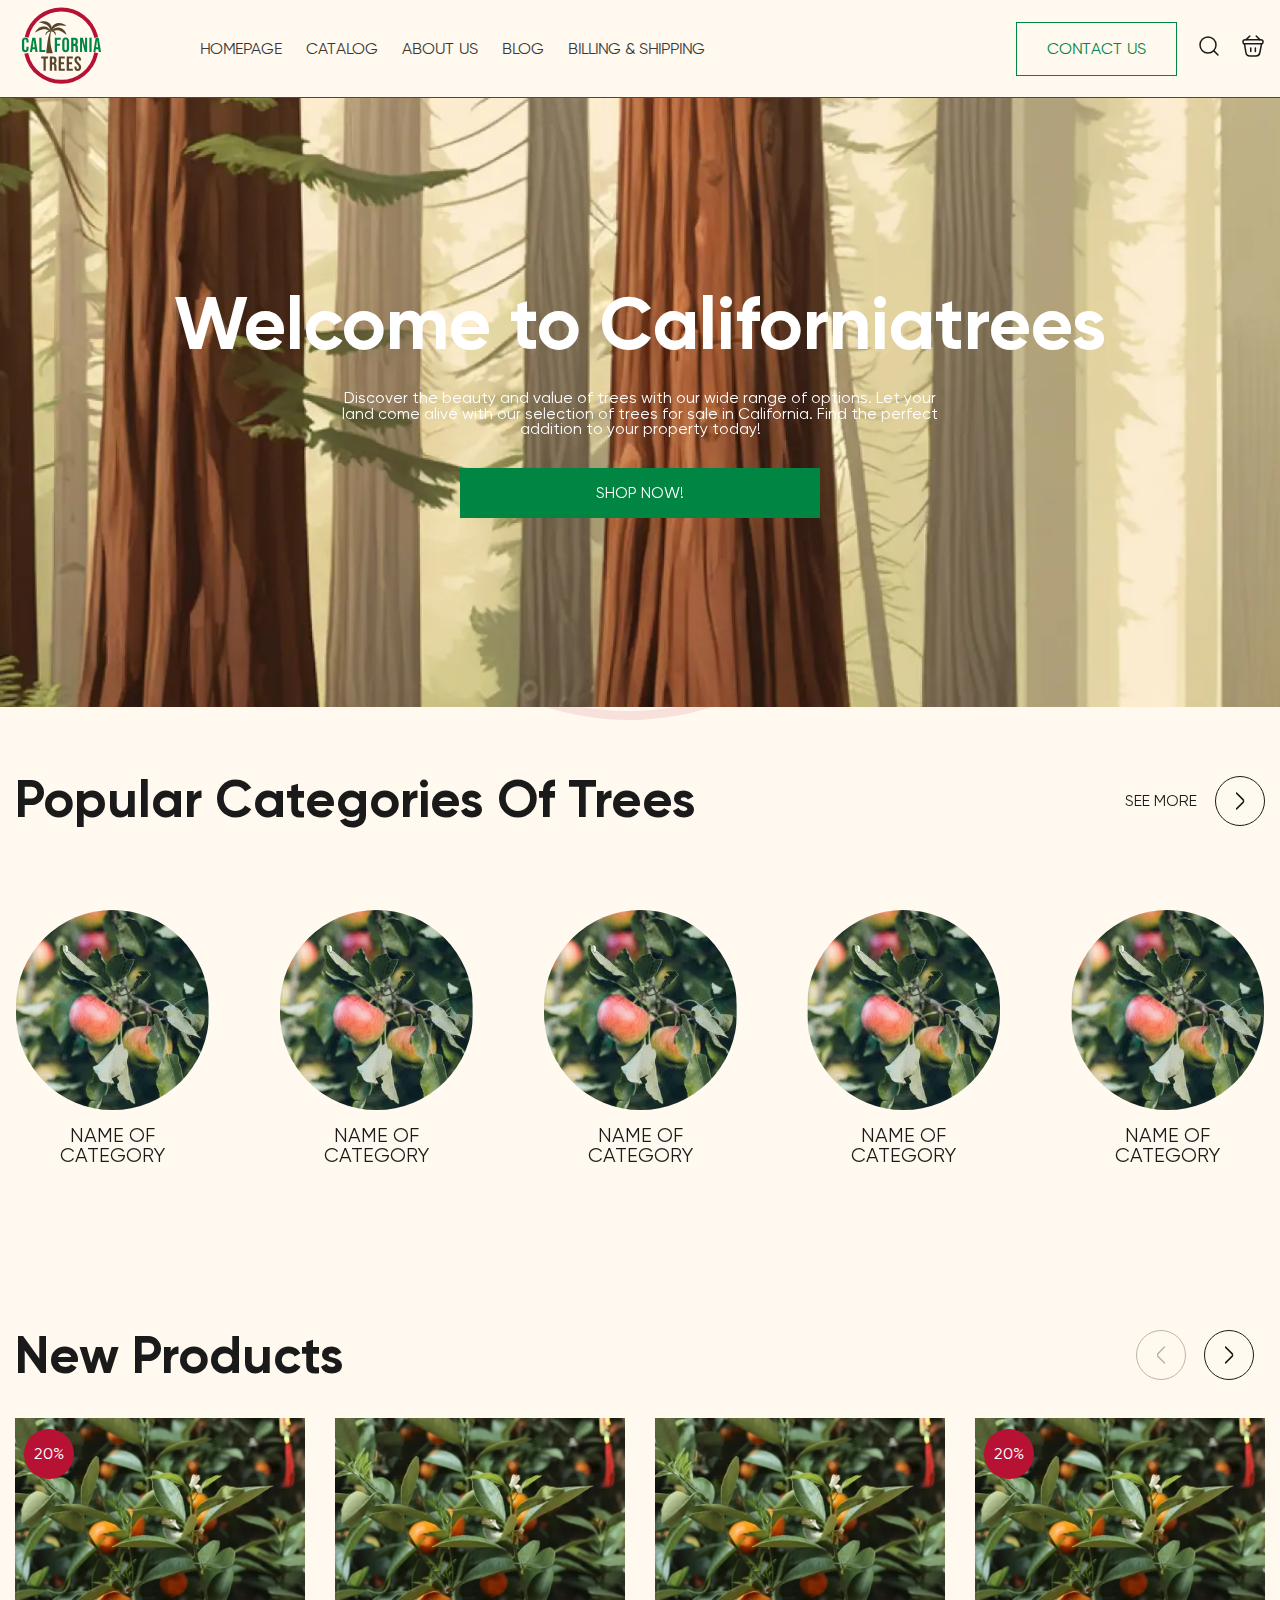
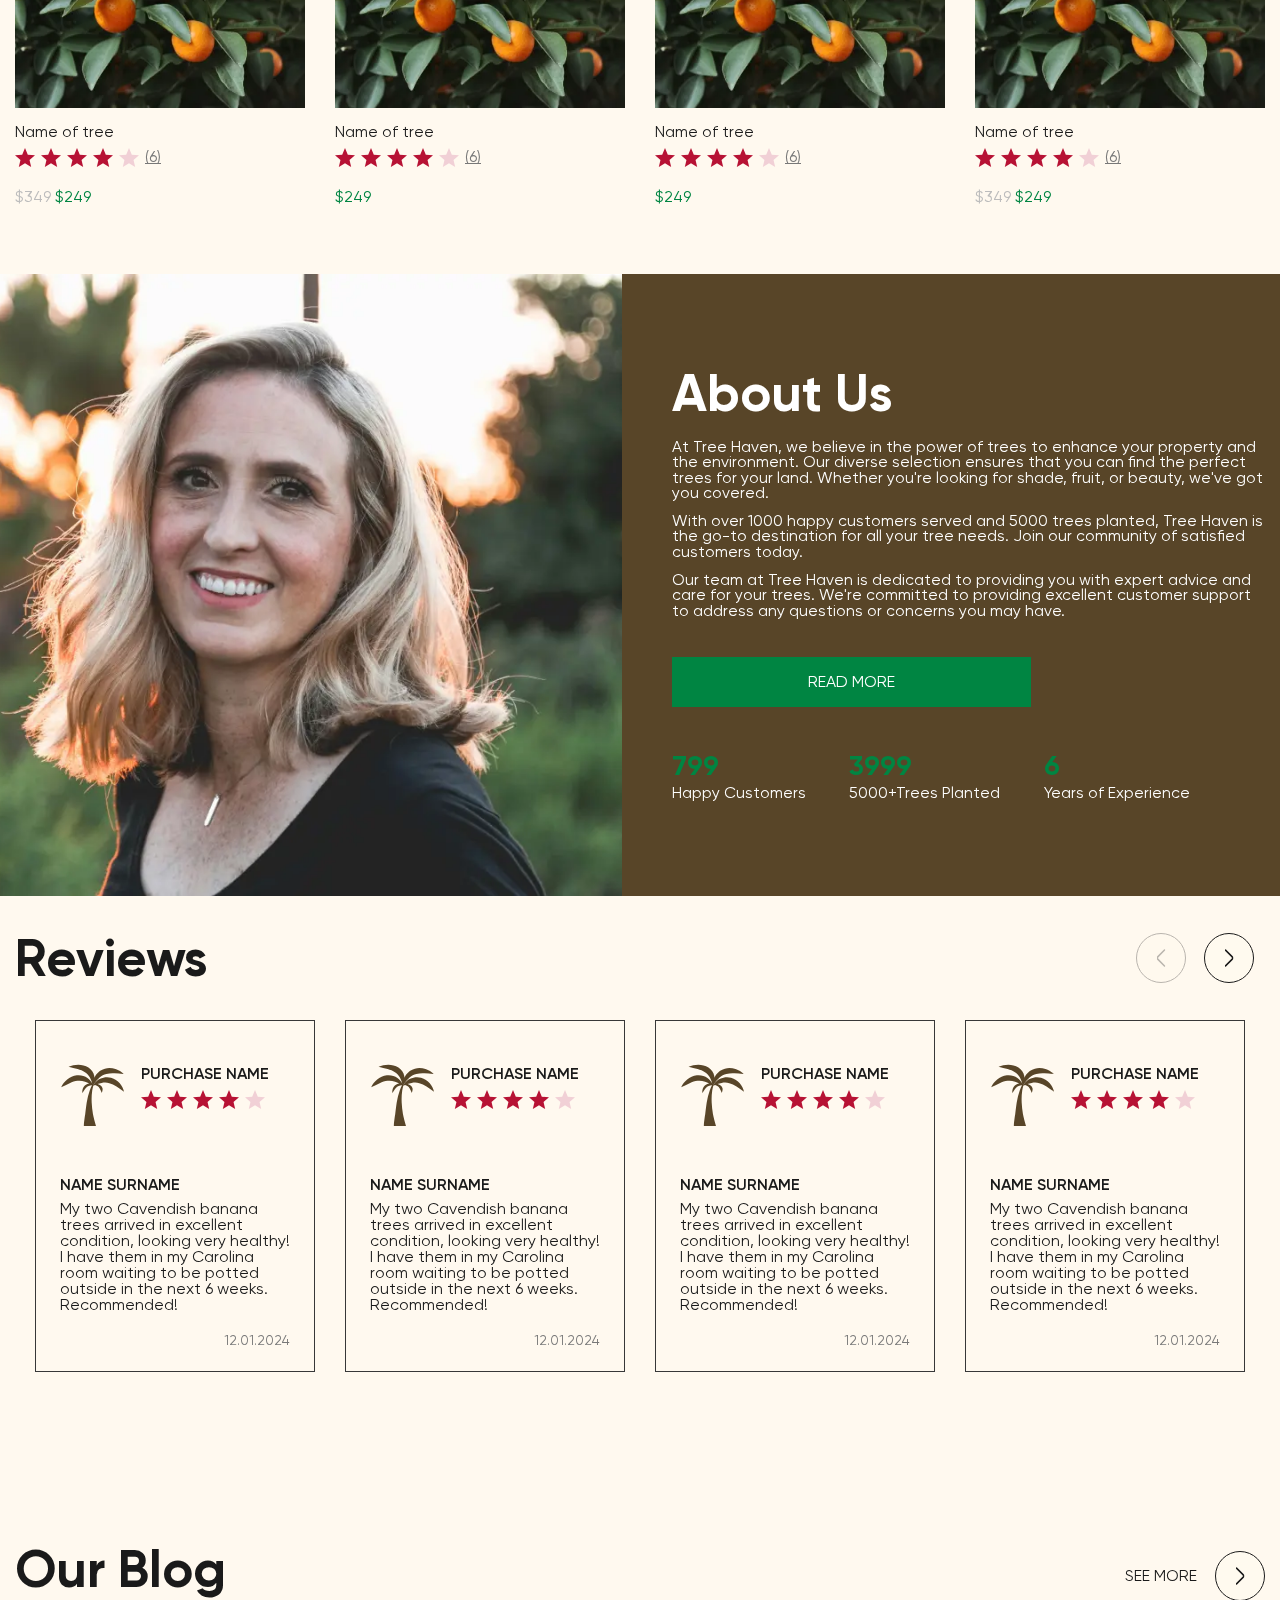
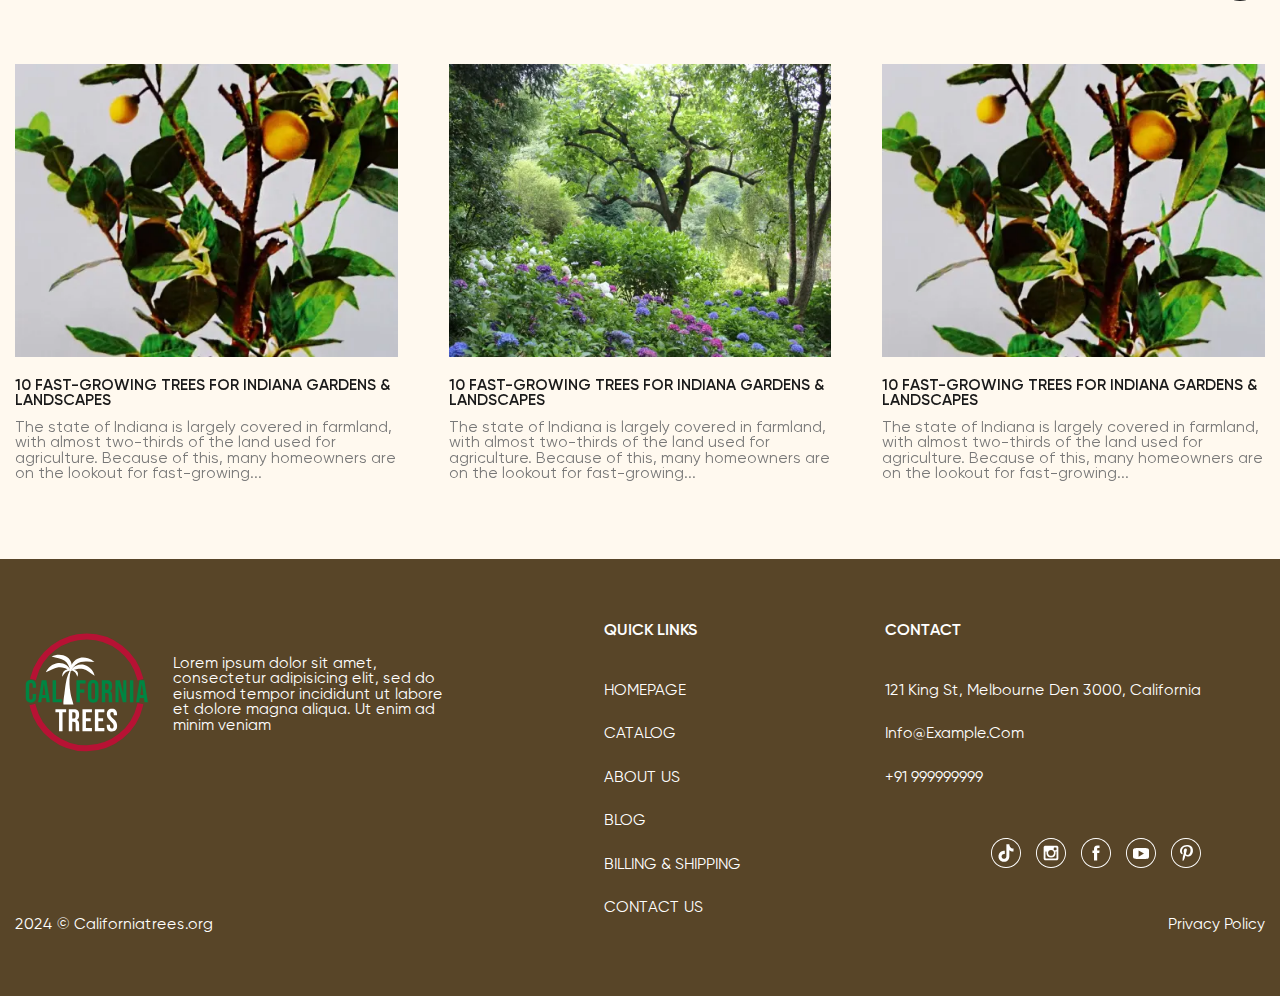
==== index.html @ 7cbefd03 "Add files via upload" ====
<!DOCTYPE html>
<html lang="en">

<head>
	<title>HomePage</title>
	<meta charset="UTF-8">
	<meta name="format-detection" content="telephone=no">
	<!-- <style>body{opacity: 0;}</style> -->
	<link rel="stylesheet" href="css/style.min.css?_v=20240318155703">
	<link rel="shortcut icon" href="favicon.ico">
	<!-- <meta name="robots" content="noindex, nofollow"> -->
	<meta name="viewport" content="width=device-width, initial-scale=1.0">
</head>

<body>
	<div class="wrapper">
		<header class="header">
			<div class="header__container">
				<a href="index.html" class="header__logo">
					<svg width="206" height="206" viewBox="0 0 206 206" fill="none" xmlns="http://www.w3.org/2000/svg">
						<g>
							<path d="M100.345 61.9852C96.3102 60.886 91.7328 61.4005 88.1365 63.1847C85.1324 64.6611 82.682 66.837 81.062 69.4441C81.0208 69.4603 80.9773 69.4644 80.9361 69.4806C80.9691 69.4909 80.9935 69.5028 81.0272 69.5172C80.9936 69.5733 80.96 69.6295 80.9307 69.6849C80.9098 69.6681 80.8889 69.6514 80.8688 69.6386C80.943 69.4004 81.0408 69.1702 81.1243 68.9344C83.1829 66.1193 85.2456 63.6976 87.5129 61.793C89.8508 59.8168 92.3488 58.5197 95.1081 57.8036C97.8665 57.0835 100.935 56.9226 104.212 57.0665C107.494 57.1886 110.916 57.6533 114.692 57.8558C112.131 55.2893 108.956 53.4249 105.345 52.2492C101.754 51.1071 97.5788 50.711 93.4722 51.7914C89.3571 52.8279 85.6637 55.4977 83.519 58.7442C82.8349 59.7789 82.2792 60.8598 81.8386 61.9644C81.7871 61.3684 81.757 60.7683 81.6349 60.1733C80.912 56.4687 78.4976 52.8328 75.0575 50.5998C71.6353 48.3217 67.5652 47.4077 63.7513 47.3744C59.9062 47.3636 56.1877 48.1337 52.7763 49.7499C56.396 50.7164 59.7859 51.3367 62.9144 52.2349C66.0383 53.1091 68.8537 54.1998 71.154 55.7245C73.4578 57.2445 75.2876 59.2281 76.6984 61.8018C77.8382 63.8587 78.7025 66.2128 79.4335 68.8205C78.338 66.2283 76.4231 63.9372 73.93 62.167C70.7635 59.9067 66.3628 58.7444 62.1573 59.2587C57.9425 59.7249 54.186 61.5976 51.2475 63.9537C48.2988 66.349 46.0055 69.2336 44.5332 72.5471C47.9789 70.9949 51.01 69.3349 54.0306 68.038C57.031 66.7282 59.9529 65.7737 62.7876 65.454C65.6165 65.1271 68.4117 65.4373 71.3038 66.4428C72.8096 66.957 74.3175 67.6451 75.8432 68.45C74.4167 68.5847 72.969 69.0968 71.8154 69.9678C70.2759 71.0907 69.2791 72.6456 68.7212 74.2041C68.175 75.7769 68.0032 77.3864 68.2623 78.9802C69.2208 77.6193 69.9893 76.3071 70.8509 75.1348C71.6946 73.9617 72.5987 72.9431 73.6273 72.183C74.6524 71.4278 75.8303 70.9172 77.2189 70.6529C77.7821 70.5415 78.3924 70.4917 79.0086 70.4491C78.0909 72.2338 77.2802 74.0686 76.5913 75.9383C74.9926 80.309 73.922 84.8488 73.1751 89.4142C72.4281 93.9796 71.4067 103.231 71.4067 103.231C71.4067 103.231 69.5527 114.186 69.9453 119.015L84.4017 119.015C83.2278 115.081 80.818 106.818 80.0958 102.582C79.373 98.2966 78.8743 93.9558 78.6831 89.6022C78.4997 85.243 78.6207 80.8548 79.2711 76.5029C79.558 74.6142 79.9733 72.7261 80.4996 70.8624C80.8596 70.7067 81.2083 70.5615 81.5605 70.4115C81.654 70.4144 81.7418 70.4102 81.8396 70.4123C81.8121 70.3843 81.7769 70.362 81.7459 70.3389C81.971 70.2421 82.2003 70.1445 82.4219 70.0525C83.3894 70.4368 84.2994 70.8445 85.0669 71.3415C86.2199 72.0722 87.0743 72.9552 87.6838 74.0176C88.2918 75.072 88.668 75.9186 88.668 75.9186L90.1131 79.044L90.7851 76.1753C90.9611 75.4241 91.0326 74.64 90.8399 73.893C90.316 71.8619 89.2448 71.1332 89.2448 71.1332C89.2448 71.1332 87.8336 69.8273 86.1046 69.3266C85.7343 69.2186 85.3623 69.1484 84.984 69.0918C86.6365 68.5158 88.2462 68.0641 89.8251 67.776C92.8843 67.1937 95.7039 67.2835 98.427 68.0058C101.149 68.7241 103.824 70.0779 106.507 71.7955C109.21 73.505 111.847 75.5673 114.915 77.5891C114.161 74.1145 112.508 70.9477 110.107 68.1684C107.707 65.422 104.403 63.0467 100.345 61.9852Z" />
						</g>
						<path d="M22.8916 116.456C20.4917 116.456 18.6539 115.772 17.378 114.405C16.1325 113.038 15.5098 111.109 15.5098 108.618V91.4852C15.5098 88.9942 16.1325 87.0652 17.378 85.6982C18.6539 84.3312 20.4917 83.6477 22.8916 83.6477C25.2915 83.6477 27.1141 84.3312 28.3596 85.6982C29.6355 87.0652 30.2734 88.9942 30.2734 91.4852V94.8572H25.5345V91.1662C25.5345 89.1917 24.6991 88.2044 23.0283 88.2044C21.3575 88.2044 20.5221 89.1917 20.5221 91.1662V108.983C20.5221 110.927 21.3575 111.899 23.0283 111.899C24.6991 111.899 25.5345 110.927 25.5345 108.983V104.107H30.2734V108.618C30.2734 111.109 29.6355 113.038 28.3596 114.405C27.1141 115.772 25.2915 116.456 22.8916 116.456Z" fill="#008542" />
						<path d="M38.5125 84.1034H45.302L50.4966 116H45.4843L44.5729 109.666V109.758H38.8771L37.9657 116H33.3179L38.5125 84.1034ZM43.9805 105.429L41.7478 89.6625H41.6566L39.4694 105.429H43.9805Z" fill="#008542" />
						<path d="M54.2954 84.1034H59.3078V111.444H67.5554V116H54.2954V84.1034Z" fill="#008542" />
						<path d="M88.6557 84.1034H101.916V88.6601H93.6681V97.5456H100.139V102.102H93.6681V116H88.6557V84.1034Z" fill="#008542" />
						<path d="M112.931 116.456C110.471 116.456 108.587 115.757 107.281 114.36C105.975 112.962 105.322 110.988 105.322 108.436V91.6675C105.322 89.1157 105.975 87.1412 107.281 85.7438C108.587 84.3464 110.471 83.6477 112.931 83.6477C115.392 83.6477 117.276 84.3464 118.582 85.7438C119.888 87.1412 120.541 89.1157 120.541 91.6675V108.436C120.541 110.988 119.888 112.962 118.582 114.36C117.276 115.757 115.392 116.456 112.931 116.456ZM112.931 111.899C114.663 111.899 115.529 110.851 115.529 108.755V91.3485C115.529 89.2524 114.663 88.2044 112.931 88.2044C111.2 88.2044 110.334 89.2524 110.334 91.3485V108.755C110.334 110.851 111.2 111.899 112.931 111.899Z" fill="#008542" />
						<path d="M125.298 84.1034H132.725C135.307 84.1034 137.191 84.7109 138.376 85.9261C139.56 87.1108 140.153 88.9487 140.153 91.4396V93.399C140.153 96.7102 139.059 98.8063 136.872 99.6873V99.7784C138.087 100.143 138.938 100.887 139.424 102.011C139.94 103.135 140.198 104.639 140.198 106.522V112.127C140.198 113.038 140.229 113.783 140.289 114.36C140.35 114.907 140.502 115.453 140.745 116H135.642C135.459 115.484 135.338 114.998 135.277 114.542C135.216 114.086 135.186 113.266 135.186 112.081V106.249C135.186 104.791 134.943 103.773 134.457 103.196C134.001 102.619 133.196 102.33 132.042 102.33H130.31V116H125.298V84.1034ZM132.133 97.7735C133.135 97.7735 133.88 97.5152 134.366 96.9988C134.882 96.4824 135.14 95.6166 135.14 94.4015V91.9409C135.14 90.7865 134.928 89.9511 134.502 89.4347C134.108 88.9183 133.47 88.6601 132.589 88.6601H130.31V97.7735H132.133Z" fill="#008542" />
						<path d="M145.043 84.1034H151.331L156.207 103.196H156.298V84.1034H160.764V116H155.615L149.6 92.7155H149.509V116H145.043V84.1034Z" fill="#008542" />
						<path d="M165.856 84.1034H170.868V116H165.856V84.1034Z" fill="#008542" />
						<path d="M179.863 84.1034H186.652L191.847 116H186.834L185.923 109.666V109.758H180.227L179.316 116H174.668L179.863 84.1034ZM185.331 105.429L183.098 89.6625H183.007L180.819 105.429H185.331Z" fill="#008542" />
						<path d="M63.5996 130.36H58.3594V125.803H73.8521V130.36H68.6119V157.7H63.5996V130.36Z" />
						<path d="M77.6459 125.803H85.0733C87.6555 125.803 89.5389 126.411 90.7236 127.626C91.9084 128.81 92.5007 130.648 92.5007 133.139V135.099C92.5007 138.41 91.4071 140.506 89.2199 141.387V141.478C90.435 141.843 91.2856 142.587 91.7717 143.711C92.2881 144.835 92.5463 146.339 92.5463 148.222V153.827C92.5463 154.738 92.5767 155.482 92.6375 156.06C92.6982 156.606 92.8501 157.153 93.0931 157.7H87.9896C87.8074 157.184 87.6858 156.697 87.6251 156.242C87.5643 155.786 87.534 154.966 87.534 153.781V147.949C87.534 146.49 87.2909 145.473 86.8049 144.896C86.3492 144.318 85.5442 144.03 84.3898 144.03H82.6583V157.7H77.6459V125.803ZM84.481 139.473C85.4834 139.473 86.2277 139.215 86.7137 138.699C87.2302 138.182 87.4884 137.316 87.4884 136.101V133.641C87.4884 132.486 87.2757 131.651 86.8505 131.134C86.4555 130.618 85.8176 130.36 84.9366 130.36H82.6583V139.473H84.481Z" />
						<path d="M97.391 125.803H111.061V130.36H102.403V138.79H109.284V143.346H102.403V153.143H111.061V157.7H97.391V125.803Z" />
						<path d="M115.312 125.803H128.982V130.36H120.324V138.79H127.205V143.346H120.324V153.143H128.982V157.7H115.312V125.803Z" />
						<path d="M139.837 158.156C137.407 158.156 135.569 157.472 134.324 156.105C133.078 154.708 132.455 152.718 132.455 150.136V148.313H137.194V150.5C137.194 152.566 138.06 153.599 139.792 153.599C140.642 153.599 141.28 153.356 141.706 152.87C142.161 152.353 142.389 151.533 142.389 150.409C142.389 149.073 142.085 147.903 141.478 146.901C140.87 145.868 139.746 144.637 138.106 143.21C136.04 141.387 134.597 139.747 133.777 138.288C132.957 136.8 132.547 135.129 132.547 133.276C132.547 130.755 133.185 128.81 134.46 127.443C135.736 126.046 137.589 125.347 140.02 125.347C142.419 125.347 144.227 126.046 145.442 127.443C146.688 128.81 147.31 130.785 147.31 133.367V134.689H142.571V133.048C142.571 131.955 142.359 131.165 141.933 130.679C141.508 130.162 140.885 129.904 140.065 129.904C138.394 129.904 137.559 130.922 137.559 132.957C137.559 134.111 137.863 135.19 138.47 136.192C139.108 137.195 140.247 138.41 141.888 139.838C143.984 141.66 145.427 143.316 146.217 144.804C147.007 146.293 147.401 148.04 147.401 150.045C147.401 152.657 146.748 154.662 145.442 156.06C144.166 157.457 142.298 158.156 139.837 158.156Z" />
						<mask fill="white">
							<path d="M181.645 80.1773C177.163 62.9016 167.082 47.5981 152.98 36.6586C138.878 25.7191 121.549 19.7602 103.701 19.7132C85.8532 19.6663 68.4929 25.534 54.3334 36.3992C40.1739 47.2644 30.0132 62.5147 25.4396 79.7665L28.05 80.4586C32.4707 63.7838 42.2915 49.0435 55.9774 38.5417C69.6634 28.04 86.4431 22.3685 103.694 22.4139C120.945 22.4592 137.694 28.2188 151.325 38.7924C164.955 49.3661 174.698 64.1578 179.031 80.8556L181.645 80.1773Z" />
						</mask>
						<path d="M181.645 80.1773C177.163 62.9016 167.082 47.5981 152.98 36.6586C138.878 25.7191 121.549 19.7602 103.701 19.7132C85.8532 19.6663 68.4929 25.534 54.3334 36.3992C40.1739 47.2644 30.0132 62.5147 25.4396 79.7665L28.05 80.4586C32.4707 63.7838 42.2915 49.0435 55.9774 38.5417C69.6634 28.04 86.4431 22.3685 103.694 22.4139C120.945 22.4592 137.694 28.2188 151.325 38.7924C164.955 49.3661 174.698 64.1578 179.031 80.8556L181.645 80.1773Z" stroke="#B71234" stroke-width="6" mask="url(#path-4-inside-1_17_6959)" />
						<mask fill="white">
							<path d="M24.578 122.23C28.9078 139.887 39.0698 155.567 53.4192 166.73C67.7685 177.894 85.4653 183.888 103.645 183.743C121.825 183.597 139.424 177.321 153.593 165.93C167.762 154.538 177.672 138.699 181.719 120.975L179.086 120.373C175.175 137.505 165.596 152.815 151.901 163.825C138.205 174.835 121.195 180.902 103.624 181.042C86.0518 181.183 68.9469 175.389 55.0775 164.599C41.2081 153.809 31.3859 138.654 27.2009 121.587L24.578 122.23Z" />
						</mask>
						<path d="M24.578 122.23C28.9078 139.887 39.0698 155.567 53.4192 166.73C67.7685 177.894 85.4653 183.888 103.645 183.743C121.825 183.597 139.424 177.321 153.593 165.93C167.762 154.538 177.672 138.699 181.719 120.975L179.086 120.373C175.175 137.505 165.596 152.815 151.901 163.825C138.205 174.835 121.195 180.902 103.624 181.042C86.0518 181.183 68.9469 175.389 55.0775 164.599C41.2081 153.809 31.3859 138.654 27.2009 121.587L24.578 122.23Z" stroke="#B71234" stroke-width="6" mask="url(#path-5-inside-2_17_6959)" />
						<defs>
							<clipPath>
								<rect width="72.7845" height="72.7845" fill="white" transform="translate(43.2129 43.2158)" />
							</clipPath>
						</defs>
					</svg>
				</a>
				<div class="header__menu menu">
					<button type="button" class="menu__icon icon-menu"><span></span></button>
					<nav class="menu__body">
						<ul class="menu__list">
							<li class="menu__item"><a href="index.html" class="menu__link">Homepage</a></li>
							<li class="menu__item"><a href="catalog.html" class="menu__link">Catalog</a></li>
							<li class="menu__item"><a href="about.html" class="menu__link">About us</a></li>
							<li class="menu__item"><a href="blogs.html" class="menu__link">blog</a></li>
							<li class="menu__item"><a href="billing-shippping.html" class="menu__link">Billing & Shipping </a></li>
						</ul>
					</nav>
				</div>
				<div class="header__buttons">
					<a data-da=".menu__body,767.98" href="#" data-goto=".footer" class="header__button button">contact us</a>
					<a href="catalog.html" class="header__link">
						<svg width="24" height="24" viewBox="0 0 24 24" fill="none" xmlns="http://www.w3.org/2000/svg">
							<path d="M11 19C15.4183 19 19 15.4183 19 11C19 6.58172 15.4183 3 11 3C6.58172 3 3 6.58172 3 11C3 15.4183 6.58172 19 11 19Z" stroke-width="1.5" stroke-linecap="round" stroke-linejoin="round" />
							<path d="M21.0004 20.9999L16.6504 16.6499" stroke-width="1.5" stroke-linecap="round" stroke-linejoin="round" />
						</svg>
					</a>
					<a href="cart.html" class="header__link">
						<svg width="24" height="24" viewBox="0 0 24 24" fill="none" xmlns="http://www.w3.org/2000/svg">
							<path d="M8.81043 2L5.19043 5.63" stroke-width="1.5" stroke-miterlimit="10" stroke-linecap="round" stroke-linejoin="round" />
							<path d="M15.1904 2L18.8104 5.63" stroke-width="1.5" stroke-miterlimit="10" stroke-linecap="round" stroke-linejoin="round" />
							<path d="M2 7.8501C2 6.0001 2.99 5.8501 4.22 5.8501H19.78C21.01 5.8501 22 6.0001 22 7.8501C22 10.0001 21.01 9.8501 19.78 9.8501H4.22C2.99 9.8501 2 10.0001 2 7.8501Z" stroke-width="1.5" />
							<path d="M9.75977 14V17.55" stroke-width="1.5" stroke-linecap="round" />
							<path d="M14.3604 14V17.55" stroke-width="1.5" stroke-linecap="round" />
							<path d="M3.5 10L4.91 18.64C5.23 20.58 6 22 8.86 22H14.89C18 22 18.46 20.64 18.82 18.76L20.5 10" stroke-width="1.5" stroke-linecap="round" />
						</svg>
					</a>
				</div>
			</div>
		</header>
		<main class="page">
			<section data-watch class="page__main main">
				<div class="main__container">
					<div class="main__content">
						<h1 class="main__title">Welcome to Californiatrees</h1>
						<div class="main__text text">
							<p>Discover the beauty and value of trees with our wide range of options. Let your land come alive with our selection of trees for sale in California. Find the perfect addition to your property today!</p>
						</div>
						<a href="catalog.html" class="main__button button">Shop now!</a>
					</div>
				</div>
				<div class="main__background"><picture><source data-srcset="img/main/background.webp" srcset="[data-uri]" type="image/webp"><img src="[data-uri]"  data-src="img/main/background.jpg" alt="Image"></picture></div>
			</section>
			<section data-watch class="page__popular popular">
				<div class="popular__container">
					<div class="popular__body">
						<h2 class="popular__title title">Popular categories of trees</h2>
						<button id="show" data-da=".popular__container, 767.98" class="popular__button">
							<span>See more</span>
							<span>Hide</span>
							<span class="arrow"></span>
						</button>
					</div>
					<div id="items" class="popular__items">
						<a href="#" class="popular__item item-card">
							<div class="item-card__image"><picture><source data-srcset="img/card/image1.webp" srcset="[data-uri]" type="image/webp"><img src="[data-uri]"  data-src="img/card/image1.jpg" alt="Image"></picture></div>
							<h6 class="item-card__label">NAme of category</h6>
						</a>
						<a href="#" class="popular__item item-card">
							<div class="item-card__image"><picture><source data-srcset="img/card/image1.webp" srcset="[data-uri]" type="image/webp"><img src="[data-uri]"  data-src="img/card/image1.jpg" alt="Image"></picture></div>
							<h6 class="item-card__label">NAme of category</h6>
						</a>
						<a href="#" class="popular__item item-card">
							<div class="item-card__image"><picture><source data-srcset="img/card/image1.webp" srcset="[data-uri]" type="image/webp"><img src="[data-uri]"  data-src="img/card/image1.jpg" alt="Image"></picture></div>
							<h6 class="item-card__label">NAme of category</h6>
						</a>
						<a href="#" class="popular__item item-card">
							<div class="item-card__image"><picture><source data-srcset="img/card/image1.webp" srcset="[data-uri]" type="image/webp"><img src="[data-uri]"  data-src="img/card/image1.jpg" alt="Image"></picture></div>
							<h6 class="item-card__label">NAme of category</h6>
						</a>
						<a href="#" class="popular__item item-card">
							<div class="item-card__image"><picture><source data-srcset="img/card/image1.webp" srcset="[data-uri]" type="image/webp"><img src="[data-uri]"  data-src="img/card/image1.jpg" alt="Image"></picture></div>
							<h6 class="item-card__label">NAme of category</h6>
						</a>
						<a href="#" class="popular__item item-card">
							<div class="item-card__image"><picture><source data-srcset="img/card/image1.webp" srcset="[data-uri]" type="image/webp"><img src="[data-uri]"  data-src="img/card/image1.jpg" alt="Image"></picture></div>
							<h6 class="item-card__label">NAme of category</h6>
						</a>
					</div>
				</div>
			</section>
			<section data-watch class="page__new-products new-products">
				<div class="new-products__container">
					<h2 class="new-products__title title">New products</h2>
					<div class="new-products__slider swiper">
						<div class="new-products__wrapper swiper-wrapper">
							<div class="new-products__slide card-tree swiper-slide">
								<a href="purchase.html" class="card-tree__link">
									<div class="card-tree__image"><picture><source data-srcset="img/card/picture1.webp" srcset="[data-uri]" type="image/webp"><img src="[data-uri]"  data-src="img/card/picture1.jpg" alt="Picture"></picture></div>
									<h6 class="card-tree__label">Name of tree</h6>
									<div class="card-tree__discount">20%</div>
									<div class="card-tree__rating">
										<img data-src="img/star-active.svg" alt="Star">
										<img data-src="img/star-active.svg" alt="Star">
										<img data-src="img/star-active.svg" alt="Star">
										<img data-src="img/star-active.svg" alt="Star">
										<img data-src="img/star.svg" alt="Star">
										<span>(6)</span>
									</div>
									<div class="card-tree__value">
										<span>$349</span>
										<span>$249</span>
									</div>
								</a>
							</div>
							<div class="new-products__slide card-tree swiper-slide">
								<a href="purchase.html" class="card-tree__link">
									<div class="card-tree__image"><picture><source data-srcset="img/card/picture1.webp" srcset="[data-uri]" type="image/webp"><img src="[data-uri]"  data-src="img/card/picture1.jpg" alt="Picture"></picture></div>
									<h6 class="card-tree__label">Name of tree</h6>
									<div class="card-tree__rating">
										<img data-src="img/star-active.svg" alt="Star">
										<img data-src="img/star-active.svg" alt="Star">
										<img data-src="img/star-active.svg" alt="Star">
										<img data-src="img/star-active.svg" alt="Star">
										<img data-src="img/star.svg" alt="Star">
										<span>(6)</span>
									</div>
									<div class="card-tree__value">
										<span>$249</span>
									</div>
								</a>
							</div>
							<div class="new-products__slide card-tree swiper-slide">
								<a href="purchase.html" class="card-tree__link">
									<div class="card-tree__image"><picture><source data-srcset="img/card/picture1.webp" srcset="[data-uri]" type="image/webp"><img src="[data-uri]"  data-src="img/card/picture1.jpg" alt="Picture"></picture></div>
									<h6 class="card-tree__label">Name of tree</h6>
									<div class="card-tree__rating">
										<img data-src="img/star-active.svg" alt="Star">
										<img data-src="img/star-active.svg" alt="Star">
										<img data-src="img/star-active.svg" alt="Star">
										<img data-src="img/star-active.svg" alt="Star">
										<img data-src="img/star.svg" alt="Star">
										<span>(6)</span>
									</div>
									<div class="card-tree__value">
										<span>$249</span>
									</div>
								</a>
							</div>
							<div class="new-products__slide card-tree swiper-slide">
								<a href="purchase.html" class="card-tree__link">
									<div class="card-tree__image"><picture><source data-srcset="img/card/picture1.webp" srcset="[data-uri]" type="image/webp"><img src="[data-uri]"  data-src="img/card/picture1.jpg" alt="Picture"></picture></div>
									<h6 class="card-tree__label">Name of tree</h6>
									<div class="card-tree__discount">20%</div>
									<div class="card-tree__rating">
										<img data-src="img/star-active.svg" alt="Star">
										<img data-src="img/star-active.svg" alt="Star">
										<img data-src="img/star-active.svg" alt="Star">
										<img data-src="img/star-active.svg" alt="Star">
										<img data-src="img/star.svg" alt="Star">
										<span>(6)</span>
									</div>
									<div class="card-tree__value">
										<span>$349</span>
										<span>$249</span>
									</div>
								</a>
							</div>
							<div class="new-products__slide card-tree swiper-slide">
								<a href="purchase.html" class="card-tree__link">
									<div class="card-tree__image"><picture><source data-srcset="img/card/picture1.webp" srcset="[data-uri]" type="image/webp"><img src="[data-uri]"  data-src="img/card/picture1.jpg" alt="Picture"></picture></div>
									<h6 class="card-tree__label">Name of tree</h6>
									<div class="card-tree__rating">
										<img data-src="img/star-active.svg" alt="Star">
										<img data-src="img/star-active.svg" alt="Star">
										<img data-src="img/star-active.svg" alt="Star">
										<img data-src="img/star-active.svg" alt="Star">
										<img data-src="img/star.svg" alt="Star">
										<span>(6)</span>
									</div>
									<div class="card-tree__value">
										<span>$249</span>
									</div>
								</a>
							</div>
							<div class="new-products__slide card-tree swiper-slide">
								<a href="purchase.html" class="card-tree__link">
									<div class="card-tree__image"><picture><source data-srcset="img/card/picture1.webp" srcset="[data-uri]" type="image/webp"><img src="[data-uri]"  data-src="img/card/picture1.jpg" alt="Picture"></picture></div>
									<h6 class="card-tree__label">Name of tree</h6>
									<div class="card-tree__rating">
										<img data-src="img/star-active.svg" alt="Star">
										<img data-src="img/star-active.svg" alt="Star">
										<img data-src="img/star-active.svg" alt="Star">
										<img data-src="img/star-active.svg" alt="Star">
										<img data-src="img/star.svg" alt="Star">
										<span>(6)</span>
									</div>
									<div class="card-tree__value">
										<span>$249</span>
									</div>
								</a>
							</div>
						</div>
						<div class="new-products__buttons">
							<button type="button" class="new-products__button-prev arrow"></button>
							<button type="button" class="new-products__button-next arrow"></button>
						</div>
					</div>
				</div>
			</section>
			<section data-watch class="page__about about">
				<div class="about__container">
					<div class="about__content">
						<h2 class="about__title title">About us</h2>
						<div class="about__text text">
							<p>At Tree Haven, we believe in the power of trees to enhance your property and the environment. Our diverse selection ensures that you can find the perfect trees for your land. Whether you're looking for shade, fruit, or beauty, we've got you covered.</p>
							<p>With over 1000 happy customers served and 5000 trees planted, Tree Haven is the go-to destination for all your tree needs. Join our community of satisfied customers today.</p>
							<p>Our team at Tree Haven is dedicated to providing you with expert advice and care for your trees. We're committed to providing excellent customer support to address any questions or concerns you may have.</p>
						</div>
						<a href="#" class="about__link button">Read more</a>
						<div class="about__counters counters-about">
							<div class="counters-about__item">
								<div data-digits-counter class="counters-about__counter">1000</div>
								<div class="counters-about__label">Happy Customers</div>
							</div>
							<div class="counters-about__item">
								<div data-digits-counter class="counters-about__counter">5000</div>
								<div class="counters-about__label">5000+Trees Planted</div>
							</div>
							<div class="counters-about__item">
								<div data-digits-counter data-digits-counter-speed="2500" data-digits-counter-format="." class="counters-about__counter">20</div>
								<div class="counters-about__label">Years of Experience</div>
							</div>
						</div>
					</div>
					<div class="about__image"><picture><source data-srcset="img/about/image1.webp" srcset="[data-uri]" type="image/webp"><img src="[data-uri]"  data-src="img/about/image1.jpg" alt="Foto"></picture></div>
				</div>
			</section>
			<section data-watch class="page__reviews reviews">
				<div class="reviews__container">
					<h2 class="reviews__title title">reviews</h2>
					<div class="reviews__slider swiper">
						<div class="reviews__wrapper swiper-wrapper">
							<div class="reviews__slide slide-reviews swiper-slide">
								<div class="slide-reviews__body">
									<div class="slide-reviews__logo"><img data-src="img/palm.svg" alt="Palm"></div>
									<div class="slide-reviews__inner">
										<div class="slide-reviews__purchase">Purchase name</div>
										<div class="card-tree__rating">
											<img data-src="img/star-active.svg" alt="Star">
											<img data-src="img/star-active.svg" alt="Star">
											<img data-src="img/star-active.svg" alt="Star">
											<img data-src="img/star-active.svg" alt="Star">
											<img data-src="img/star.svg" alt="Star">
										</div>
									</div>
								</div>
								<div class="slide-reviews__inner">
									<div class="slide-reviews__surname">Name Surname</div>
									<div class="slide-reviews__text">
										<p>My two Cavendish banana trees arrived in excellent condition, looking very healthy! I have them in my Carolina room waiting to be potted outside in the next 6 weeks. Recommended!</p>
									</div>
									<div class="slide-reviews__date">12.01.2024</div>
								</div>
							</div>
							<div class="reviews__slide slide-reviews swiper-slide">
								<div class="slide-reviews__body">
									<div class="slide-reviews__logo"><img data-src="img/palm.svg" alt="Palm"></div>
									<div class="slide-reviews__inner">
										<div class="slide-reviews__purchase">Purchase name</div>
										<div class="card-tree__rating">
											<img data-src="img/star-active.svg" alt="Star">
											<img data-src="img/star-active.svg" alt="Star">
											<img data-src="img/star-active.svg" alt="Star">
											<img data-src="img/star-active.svg" alt="Star">
											<img data-src="img/star.svg" alt="Star">
										</div>
									</div>
								</div>
								<div class="slide-reviews__inner">
									<div class="slide-reviews__surname">Name Surname</div>
									<div class="slide-reviews__text">
										<p>My two Cavendish banana trees arrived in excellent condition, looking very healthy! I have them in my Carolina room waiting to be potted outside in the next 6 weeks. Recommended!</p>
									</div>
									<div class="slide-reviews__date">12.01.2024</div>
								</div>
							</div>
							<div class="reviews__slide slide-reviews swiper-slide">
								<div class="slide-reviews__body">
									<div class="slide-reviews__logo"><img data-src="img/palm.svg" alt="Palm"></div>
									<div class="slide-reviews__inner">
										<div class="slide-reviews__purchase">Purchase name</div>
										<div class="card-tree__rating">
											<img data-src="img/star-active.svg" alt="Star">
											<img data-src="img/star-active.svg" alt="Star">
											<img data-src="img/star-active.svg" alt="Star">
											<img data-src="img/star-active.svg" alt="Star">
											<img data-src="img/star.svg" alt="Star">
										</div>
									</div>
								</div>
								<div class="slide-reviews__inner">
									<div class="slide-reviews__surname">Name Surname</div>
									<div class="slide-reviews__text">
										<p>My two Cavendish banana trees arrived in excellent condition, looking very healthy! I have them in my Carolina room waiting to be potted outside in the next 6 weeks. Recommended!</p>
									</div>
									<div class="slide-reviews__date">12.01.2024</div>
								</div>
							</div>
							<div class="reviews__slide slide-reviews swiper-slide">
								<div class="slide-reviews__body">
									<div class="slide-reviews__logo"><img data-src="img/palm.svg" alt="Palm"></div>
									<div class="slide-reviews__inner">
										<div class="slide-reviews__purchase">Purchase name</div>
										<div class="card-tree__rating">
											<img data-src="img/star-active.svg" alt="Star">
											<img data-src="img/star-active.svg" alt="Star">
											<img data-src="img/star-active.svg" alt="Star">
											<img data-src="img/star-active.svg" alt="Star">
											<img data-src="img/star.svg" alt="Star">
										</div>
									</div>
								</div>
								<div class="slide-reviews__inner">
									<div class="slide-reviews__surname">Name Surname</div>
									<div class="slide-reviews__text">
										<p>My two Cavendish banana trees arrived in excellent condition, looking very healthy! I have them in my Carolina room waiting to be potted outside in the next 6 weeks. Recommended!</p>
									</div>
									<div class="slide-reviews__date">12.01.2024</div>
								</div>
							</div>
							<div class="reviews__slide slide-reviews swiper-slide">
								<div class="slide-reviews__body">
									<div class="slide-reviews__logo"><img data-src="img/palm.svg" alt="Palm"></div>
									<div class="slide-reviews__inner">
										<div class="slide-reviews__purchase">Purchase name</div>
										<div class="card-tree__rating">
											<img data-src="img/star-active.svg" alt="Star">
											<img data-src="img/star-active.svg" alt="Star">
											<img data-src="img/star-active.svg" alt="Star">
											<img data-src="img/star-active.svg" alt="Star">
											<img data-src="img/star.svg" alt="Star">
										</div>
									</div>
								</div>
								<div class="slide-reviews__inner">
									<div class="slide-reviews__surname">Name Surname</div>
									<div class="slide-reviews__text">
										<p>My two Cavendish banana trees arrived in excellent condition, looking very healthy! I have them in my Carolina room waiting to be potted outside in the next 6 weeks. Recommended!</p>
									</div>
									<div class="slide-reviews__date">12.01.2024</div>
								</div>
							</div>
							<div class="reviews__slide slide-reviews swiper-slide">
								<div class="slide-reviews__body">
									<div class="slide-reviews__logo"><img data-src="img/palm.svg" alt="Palm"></div>
									<div class="slide-reviews__inner">
										<div class="slide-reviews__purchase">Purchase name</div>
										<div class="card-tree__rating">
											<img data-src="img/star-active.svg" alt="Star">
											<img data-src="img/star-active.svg" alt="Star">
											<img data-src="img/star-active.svg" alt="Star">
											<img data-src="img/star-active.svg" alt="Star">
											<img data-src="img/star.svg" alt="Star">
										</div>
									</div>
								</div>
								<div class="slide-reviews__inner">
									<div class="slide-reviews__surname">Name Surname</div>
									<div class="slide-reviews__text">
										<p>My two Cavendish banana trees arrived in excellent condition, looking very healthy! I have them in my Carolina room waiting to be potted outside in the next 6 weeks. Recommended!</p>
									</div>
									<div class="slide-reviews__date">12.01.2024</div>
								</div>
							</div>
						</div>
						<div class="reviews__buttons">
							<button type="button" class="reviews__button-prev arrow"></button>
							<button type="button" class="reviews__button-next arrow"></button>
						</div>
					</div>
				</div>
			</section>
			<section data-watch class="page__blog blog">
				<div class="blog__container">
					<div class="blog__body">
						<h2 class="blog__title title">Our Blog</h2>
						<button id="blog-show" data-da=".blog__container, 767.98" class="blog__button">
							<span>See more</span>
							<span>Hide</span>
							<span class="arrow"></span>
						</button>
					</div>
					<div id="blog-items" class="blog__items">
						<a href="blogs1.html" class="blog__item item-blog">
							<div class="item-blog__content">
								<div class="item-blog__label">10 Fast-Growing Trees for Indiana Gardens & Landscapes</div>
								<div class="item-blog__text text">
									<p>
										The state of Indiana is largely covered in farmland, with almost two-thirds of the land used for agriculture. Because of this, many homeowners are on the lookout for fast-growing...
									</p>
								</div>
							</div>
							<div class="item-blog__image"><picture><source data-srcset="img/blog/picture1.webp" srcset="[data-uri]" type="image/webp"><img src="[data-uri]"  data-src="img/blog/picture1.jpg" alt="Picture"></picture></div>
						</a>
						<a href="blogs1.html" class="blog__item item-blog">
							<div class="item-blog__content">
								<div class="item-blog__label">10 Fast-Growing Trees for Indiana Gardens & Landscapes</div>
								<div class="item-blog__text text">
									<p>
										The state of Indiana is largely covered in farmland, with almost two-thirds of the land used for agriculture. Because of this, many homeowners are on the lookout for fast-growing...
									</p>
								</div>
							</div>
							<div class="item-blog__image"><picture><source data-srcset="img/blog/picture2.webp" srcset="[data-uri]" type="image/webp"><img src="[data-uri]"  data-src="img/blog/picture2.jpg" alt="Picture"></picture></div>
						</a>
						<a href="blogs1.html" class="blog__item item-blog">
							<div class="item-blog__content">
								<div class="item-blog__label">10 Fast-Growing Trees for Indiana Gardens & Landscapes</div>
								<div class="item-blog__text text">
									<p>
										The state of Indiana is largely covered in farmland, with almost two-thirds of the land used for agriculture. Because of this, many homeowners are on the lookout for fast-growing...
									</p>
								</div>
							</div>
							<div class="item-blog__image"><picture><source data-srcset="img/blog/picture3.webp" srcset="[data-uri]" type="image/webp"><img src="[data-uri]"  data-src="img/blog/picture3.jpg" alt="Picture"></picture></div>
						</a>
					</div>
				</div>
			</section>
		</main>
		<footer class="footer">
			<div class="footer__container">
				<div class="footer__top">
					<div class="footer__main">
						<a href="index.html" class="footer__logo">
							<svg width="206" height="206" viewBox="0 0 206 206" fill="none" xmlns="http://www.w3.org/2000/svg">
								<g>
									<path d="M100.345 61.9852C96.3102 60.886 91.7328 61.4005 88.1365 63.1847C85.1324 64.6611 82.682 66.837 81.062 69.4441C81.0208 69.4603 80.9773 69.4644 80.9361 69.4806C80.9691 69.4909 80.9935 69.5028 81.0272 69.5172C80.9936 69.5733 80.96 69.6295 80.9307 69.6849C80.9098 69.6681 80.8889 69.6514 80.8688 69.6386C80.943 69.4004 81.0408 69.1702 81.1243 68.9344C83.1829 66.1193 85.2456 63.6976 87.5129 61.793C89.8508 59.8168 92.3488 58.5197 95.1081 57.8036C97.8665 57.0835 100.935 56.9226 104.212 57.0665C107.494 57.1886 110.916 57.6533 114.692 57.8558C112.131 55.2893 108.956 53.4249 105.345 52.2492C101.754 51.1071 97.5788 50.711 93.4722 51.7914C89.3571 52.8279 85.6637 55.4977 83.519 58.7442C82.8349 59.7789 82.2792 60.8598 81.8386 61.9644C81.7871 61.3684 81.757 60.7683 81.6349 60.1733C80.912 56.4687 78.4976 52.8328 75.0575 50.5998C71.6353 48.3217 67.5652 47.4077 63.7513 47.3744C59.9062 47.3636 56.1877 48.1337 52.7763 49.7499C56.396 50.7164 59.7859 51.3367 62.9144 52.2349C66.0383 53.1091 68.8537 54.1998 71.154 55.7245C73.4578 57.2445 75.2876 59.2281 76.6984 61.8018C77.8382 63.8587 78.7025 66.2128 79.4335 68.8205C78.338 66.2283 76.4231 63.9372 73.93 62.167C70.7635 59.9067 66.3628 58.7444 62.1573 59.2587C57.9425 59.7249 54.186 61.5976 51.2475 63.9537C48.2988 66.349 46.0055 69.2336 44.5332 72.5471C47.9789 70.9949 51.01 69.3349 54.0306 68.038C57.031 66.7282 59.9529 65.7737 62.7876 65.454C65.6165 65.1271 68.4117 65.4373 71.3038 66.4428C72.8096 66.957 74.3175 67.6451 75.8432 68.45C74.4167 68.5847 72.969 69.0968 71.8154 69.9678C70.2759 71.0907 69.2791 72.6456 68.7212 74.2041C68.175 75.7769 68.0032 77.3864 68.2623 78.9802C69.2208 77.6193 69.9893 76.3071 70.8509 75.1348C71.6946 73.9617 72.5987 72.9431 73.6273 72.183C74.6524 71.4278 75.8303 70.9172 77.2189 70.6529C77.7821 70.5415 78.3924 70.4917 79.0086 70.4491C78.0909 72.2338 77.2802 74.0686 76.5913 75.9383C74.9926 80.309 73.922 84.8488 73.1751 89.4142C72.4281 93.9796 71.4067 103.231 71.4067 103.231C71.4067 103.231 69.5527 114.186 69.9453 119.015L84.4017 119.015C83.2278 115.081 80.818 106.818 80.0958 102.582C79.373 98.2966 78.8743 93.9558 78.6831 89.6022C78.4997 85.243 78.6207 80.8548 79.2711 76.5029C79.558 74.6142 79.9733 72.7261 80.4996 70.8624C80.8596 70.7067 81.2083 70.5615 81.5605 70.4115C81.654 70.4144 81.7418 70.4102 81.8396 70.4123C81.8121 70.3843 81.7769 70.362 81.7459 70.3389C81.971 70.2421 82.2003 70.1445 82.4219 70.0525C83.3894 70.4368 84.2994 70.8445 85.0669 71.3415C86.2199 72.0722 87.0743 72.9552 87.6838 74.0176C88.2918 75.072 88.668 75.9186 88.668 75.9186L90.1131 79.044L90.7851 76.1753C90.9611 75.4241 91.0326 74.64 90.8399 73.893C90.316 71.8619 89.2448 71.1332 89.2448 71.1332C89.2448 71.1332 87.8336 69.8273 86.1046 69.3266C85.7343 69.2186 85.3623 69.1484 84.984 69.0918C86.6365 68.5158 88.2462 68.0641 89.8251 67.776C92.8843 67.1937 95.7039 67.2835 98.427 68.0058C101.149 68.7241 103.824 70.0779 106.507 71.7955C109.21 73.505 111.847 75.5673 114.915 77.5891C114.161 74.1145 112.508 70.9477 110.107 68.1684C107.707 65.422 104.403 63.0467 100.345 61.9852Z" />
								</g>
								<path d="M22.8916 116.456C20.4917 116.456 18.6539 115.772 17.378 114.405C16.1325 113.038 15.5098 111.109 15.5098 108.618V91.4852C15.5098 88.9942 16.1325 87.0652 17.378 85.6982C18.6539 84.3312 20.4917 83.6477 22.8916 83.6477C25.2915 83.6477 27.1141 84.3312 28.3596 85.6982C29.6355 87.0652 30.2734 88.9942 30.2734 91.4852V94.8572H25.5345V91.1662C25.5345 89.1917 24.6991 88.2044 23.0283 88.2044C21.3575 88.2044 20.5221 89.1917 20.5221 91.1662V108.983C20.5221 110.927 21.3575 111.899 23.0283 111.899C24.6991 111.899 25.5345 110.927 25.5345 108.983V104.107H30.2734V108.618C30.2734 111.109 29.6355 113.038 28.3596 114.405C27.1141 115.772 25.2915 116.456 22.8916 116.456Z" fill="#008542" />
								<path d="M38.5125 84.1034H45.302L50.4966 116H45.4843L44.5729 109.666V109.758H38.8771L37.9657 116H33.3179L38.5125 84.1034ZM43.9805 105.429L41.7478 89.6625H41.6566L39.4694 105.429H43.9805Z" fill="#008542" />
								<path d="M54.2954 84.1034H59.3078V111.444H67.5554V116H54.2954V84.1034Z" fill="#008542" />
								<path d="M88.6557 84.1034H101.916V88.6601H93.6681V97.5456H100.139V102.102H93.6681V116H88.6557V84.1034Z" fill="#008542" />
								<path d="M112.931 116.456C110.471 116.456 108.587 115.757 107.281 114.36C105.975 112.962 105.322 110.988 105.322 108.436V91.6675C105.322 89.1157 105.975 87.1412 107.281 85.7438C108.587 84.3464 110.471 83.6477 112.931 83.6477C115.392 83.6477 117.276 84.3464 118.582 85.7438C119.888 87.1412 120.541 89.1157 120.541 91.6675V108.436C120.541 110.988 119.888 112.962 118.582 114.36C117.276 115.757 115.392 116.456 112.931 116.456ZM112.931 111.899C114.663 111.899 115.529 110.851 115.529 108.755V91.3485C115.529 89.2524 114.663 88.2044 112.931 88.2044C111.2 88.2044 110.334 89.2524 110.334 91.3485V108.755C110.334 110.851 111.2 111.899 112.931 111.899Z" fill="#008542" />
								<path d="M125.298 84.1034H132.725C135.307 84.1034 137.191 84.7109 138.376 85.9261C139.56 87.1108 140.153 88.9487 140.153 91.4396V93.399C140.153 96.7102 139.059 98.8063 136.872 99.6873V99.7784C138.087 100.143 138.938 100.887 139.424 102.011C139.94 103.135 140.198 104.639 140.198 106.522V112.127C140.198 113.038 140.229 113.783 140.289 114.36C140.35 114.907 140.502 115.453 140.745 116H135.642C135.459 115.484 135.338 114.998 135.277 114.542C135.216 114.086 135.186 113.266 135.186 112.081V106.249C135.186 104.791 134.943 103.773 134.457 103.196C134.001 102.619 133.196 102.33 132.042 102.33H130.31V116H125.298V84.1034ZM132.133 97.7735C133.135 97.7735 133.88 97.5152 134.366 96.9988C134.882 96.4824 135.14 95.6166 135.14 94.4015V91.9409C135.14 90.7865 134.928 89.9511 134.502 89.4347C134.108 88.9183 133.47 88.6601 132.589 88.6601H130.31V97.7735H132.133Z" fill="#008542" />
								<path d="M145.043 84.1034H151.331L156.207 103.196H156.298V84.1034H160.764V116H155.615L149.6 92.7155H149.509V116H145.043V84.1034Z" fill="#008542" />
								<path d="M165.856 84.1034H170.868V116H165.856V84.1034Z" fill="#008542" />
								<path d="M179.863 84.1034H186.652L191.847 116H186.834L185.923 109.666V109.758H180.227L179.316 116H174.668L179.863 84.1034ZM185.331 105.429L183.098 89.6625H183.007L180.819 105.429H185.331Z" fill="#008542" />
								<path d="M63.5996 130.36H58.3594V125.803H73.8521V130.36H68.6119V157.7H63.5996V130.36Z" />
								<path d="M77.6459 125.803H85.0733C87.6555 125.803 89.5389 126.411 90.7236 127.626C91.9084 128.81 92.5007 130.648 92.5007 133.139V135.099C92.5007 138.41 91.4071 140.506 89.2199 141.387V141.478C90.435 141.843 91.2856 142.587 91.7717 143.711C92.2881 144.835 92.5463 146.339 92.5463 148.222V153.827C92.5463 154.738 92.5767 155.482 92.6375 156.06C92.6982 156.606 92.8501 157.153 93.0931 157.7H87.9896C87.8074 157.184 87.6858 156.697 87.6251 156.242C87.5643 155.786 87.534 154.966 87.534 153.781V147.949C87.534 146.49 87.2909 145.473 86.8049 144.896C86.3492 144.318 85.5442 144.03 84.3898 144.03H82.6583V157.7H77.6459V125.803ZM84.481 139.473C85.4834 139.473 86.2277 139.215 86.7137 138.699C87.2302 138.182 87.4884 137.316 87.4884 136.101V133.641C87.4884 132.486 87.2757 131.651 86.8505 131.134C86.4555 130.618 85.8176 130.36 84.9366 130.36H82.6583V139.473H84.481Z" />
								<path d="M97.391 125.803H111.061V130.36H102.403V138.79H109.284V143.346H102.403V153.143H111.061V157.7H97.391V125.803Z" />
								<path d="M115.312 125.803H128.982V130.36H120.324V138.79H127.205V143.346H120.324V153.143H128.982V157.7H115.312V125.803Z" />
								<path d="M139.837 158.156C137.407 158.156 135.569 157.472 134.324 156.105C133.078 154.708 132.455 152.718 132.455 150.136V148.313H137.194V150.5C137.194 152.566 138.06 153.599 139.792 153.599C140.642 153.599 141.28 153.356 141.706 152.87C142.161 152.353 142.389 151.533 142.389 150.409C142.389 149.073 142.085 147.903 141.478 146.901C140.87 145.868 139.746 144.637 138.106 143.21C136.04 141.387 134.597 139.747 133.777 138.288C132.957 136.8 132.547 135.129 132.547 133.276C132.547 130.755 133.185 128.81 134.46 127.443C135.736 126.046 137.589 125.347 140.02 125.347C142.419 125.347 144.227 126.046 145.442 127.443C146.688 128.81 147.31 130.785 147.31 133.367V134.689H142.571V133.048C142.571 131.955 142.359 131.165 141.933 130.679C141.508 130.162 140.885 129.904 140.065 129.904C138.394 129.904 137.559 130.922 137.559 132.957C137.559 134.111 137.863 135.19 138.47 136.192C139.108 137.195 140.247 138.41 141.888 139.838C143.984 141.66 145.427 143.316 146.217 144.804C147.007 146.293 147.401 148.04 147.401 150.045C147.401 152.657 146.748 154.662 145.442 156.06C144.166 157.457 142.298 158.156 139.837 158.156Z" />
								<mask fill="white">
									<path d="M181.645 80.1773C177.163 62.9016 167.082 47.5981 152.98 36.6586C138.878 25.7191 121.549 19.7602 103.701 19.7132C85.8532 19.6663 68.4929 25.534 54.3334 36.3992C40.1739 47.2644 30.0132 62.5147 25.4396 79.7665L28.05 80.4586C32.4707 63.7838 42.2915 49.0435 55.9774 38.5417C69.6634 28.04 86.4431 22.3685 103.694 22.4139C120.945 22.4592 137.694 28.2188 151.325 38.7924C164.955 49.3661 174.698 64.1578 179.031 80.8556L181.645 80.1773Z" />
								</mask>
								<path d="M181.645 80.1773C177.163 62.9016 167.082 47.5981 152.98 36.6586C138.878 25.7191 121.549 19.7602 103.701 19.7132C85.8532 19.6663 68.4929 25.534 54.3334 36.3992C40.1739 47.2644 30.0132 62.5147 25.4396 79.7665L28.05 80.4586C32.4707 63.7838 42.2915 49.0435 55.9774 38.5417C69.6634 28.04 86.4431 22.3685 103.694 22.4139C120.945 22.4592 137.694 28.2188 151.325 38.7924C164.955 49.3661 174.698 64.1578 179.031 80.8556L181.645 80.1773Z" stroke="#B71234" stroke-width="6" mask="url(#path-4-inside-1_17_6959)" />
								<mask fill="white">
									<path d="M24.578 122.23C28.9078 139.887 39.0698 155.567 53.4192 166.73C67.7685 177.894 85.4653 183.888 103.645 183.743C121.825 183.597 139.424 177.321 153.593 165.93C167.762 154.538 177.672 138.699 181.719 120.975L179.086 120.373C175.175 137.505 165.596 152.815 151.901 163.825C138.205 174.835 121.195 180.902 103.624 181.042C86.0518 181.183 68.9469 175.389 55.0775 164.599C41.2081 153.809 31.3859 138.654 27.2009 121.587L24.578 122.23Z" />
								</mask>
								<path d="M24.578 122.23C28.9078 139.887 39.0698 155.567 53.4192 166.73C67.7685 177.894 85.4653 183.888 103.645 183.743C121.825 183.597 139.424 177.321 153.593 165.93C167.762 154.538 177.672 138.699 181.719 120.975L179.086 120.373C175.175 137.505 165.596 152.815 151.901 163.825C138.205 174.835 121.195 180.902 103.624 181.042C86.0518 181.183 68.9469 175.389 55.0775 164.599C41.2081 153.809 31.3859 138.654 27.2009 121.587L24.578 122.23Z" stroke="#B71234" stroke-width="6" mask="url(#path-5-inside-2_17_6959)" />
								<defs>
									<clipPath>
										<rect width="72.7845" height="72.7845" fill="white" transform="translate(43.2129 43.2158)" />
									</clipPath>
								</defs>
							</svg>
						</a>
						<div class="footer__text text">
							<p>Lorem ipsum dolor sit amet, consectetur adipisicing elit, sed do eiusmod tempor incididunt ut labore et dolore magna aliqua. Ut enim ad minim veniam</p>
						</div>
					</div>
					<div class="footer__body">
						<div data-one-spoller data-spollers="767.98,max" class="footer__spollers spollers">
							<details class="spollers__item">
								<summary class="spollers__title">quick links</summary>
								<nav class="spollers__body">
									<ul class="spollers__list">
										<li class="spollers__item"><a href="index.html" class="spollers__link">Homepage</a></li>
										<li class="spollers__item"><a href="catalog.html" class="spollers__link">Catalog</a></li>
										<li class="spollers__item"><a href="about.html" class="spollers__link">About us</a></li>
										<li class="spollers__item"><a href="blogs.html" class="spollers__link">blog</a></li>
										<li class="spollers__item"><a href="billing-shippping.html" class="spollers__link">Billing & Shipping</a></li>
										<li class="spollers__item"><a href="#" class="spollers__link">Contact us</a></li>
									</ul>
								</nav>
							</details>
							<details class="spollers__item">
								<summary class="spollers__title">Contact</summary>
								<nav class="spollers__body">
									<ul class="spollers__list">
										<li class="spollers__item"><a href="https://www.google.com/maps?ll=-37.80510,144.90863" class="spollers__link spollers__link--capitalize">121 King St, Melbourne den 3000, California</a></li>
										<li class="spollers__item"><a href="mailto:Info@example.com" class="spollers__link spollers__link--capitalize">Info@example.com</a></li>
										<li class="spollers__item"><a href="tel:+91999999999" class="spollers__link spollers__link--capitalize">+91 999999999</a></li>
									</ul>
								</nav>
								<div data-da=".footer__spollers, 768" class="footer__sociale">
									<a href="#" class="footer__sociale-link">
										<svg width="30" height="30" viewBox="0 0 30 30" fill="none" xmlns="http://www.w3.org/2000/svg">
											<g>
												<path fill-rule="evenodd" clip-rule="evenodd" d="M18.3696 6.21155C18.3702 6.47991 18.4493 10.3617 22.5221 10.6037C22.5221 11.7229 22.5233 12.5344 22.5233 13.6026C22.2151 13.6201 19.8421 13.4479 18.3649 12.1307L18.3602 17.969C18.4165 22.0213 15.4346 24.4869 11.5364 23.635C4.81511 21.6246 7.0487 11.6561 13.7975 12.7225C13.7975 15.941 13.7993 12.7219 13.7993 15.941C11.0114 15.5309 10.0786 17.85 10.8198 19.5112C11.4936 21.0229 14.2698 21.3504 15.2383 19.2176C15.3479 18.8004 15.4024 18.324 15.4024 17.7897V6.1969L18.3696 6.21155Z" fill="white" />
												<path d="M15 0.9375C22.7541 0.9375 29.0625 7.24594 29.0625 15C29.0625 22.7541 22.7541 29.0625 15 29.0625C7.24594 29.0625 0.9375 22.7541 0.9375 15C0.9375 7.24594 7.24594 0.9375 15 0.9375ZM15 0C6.71531 0 0 6.71625 0 15C0 23.2838 6.71531 30 15 30C23.2847 30 30 23.2847 30 15C30 6.71531 23.2847 0 15 0Z" fill="white" />
											</g>
											<defs>
												<clipPath>
													<rect width="30" height="30" fill="white" />
												</clipPath>
											</defs>
										</svg>
									</a>
									<a href="#" class="footer__sociale-link">
										<svg width="30" height="30" viewBox="0 0 30 30" fill="none" xmlns="http://www.w3.org/2000/svg">
											<g>
												<path d="M20.5068 7.65661H9.49305C9.25079 7.65268 9.0102 7.6975 8.78561 7.78841C8.56101 7.87931 8.35698 8.01445 8.18565 8.18578C8.01432 8.35711 7.87919 8.56113 7.78829 8.78573C7.69738 9.01033 7.65256 9.25091 7.65649 9.49317V20.5079C7.65649 21.5438 8.45524 22.3444 9.49305 22.3444H20.5077C20.75 22.3482 20.9905 22.3033 21.215 22.2124C21.4396 22.1214 21.6435 21.9863 21.8148 21.815C21.9861 21.6437 22.1213 21.4397 22.2122 21.2151C22.3032 20.9906 22.3481 20.7501 22.3443 20.5079V9.49317C22.348 9.2509 22.3029 9.01035 22.2119 8.78581C22.1208 8.56127 21.9856 8.3573 21.8142 8.18602C21.6428 8.01473 21.4388 7.8796 21.2142 7.78866C20.9896 7.69772 20.7491 7.65282 20.5068 7.65661ZM15.0112 12.1154C16.6396 12.1154 17.9596 13.3941 17.9596 14.9729C17.9596 16.5497 16.6396 17.8304 15.0112 17.8304C13.3837 17.8304 12.0637 16.5507 12.0637 14.9729C12.0637 13.3941 13.3837 12.1154 15.0112 12.1154ZM20.5068 20.0485C20.5068 20.371 20.369 20.5079 20.0474 20.5079H9.95055C9.62899 20.5079 9.49117 20.371 9.49117 20.0485V13.6229L10.6349 13.8713C10.5093 14.2795 10.4454 14.7042 10.4456 15.1313C10.4456 17.5725 12.4902 19.5525 15.0093 19.5525C17.5293 19.5525 19.573 17.5725 19.573 15.1313C19.573 14.6935 19.5065 14.2707 19.3837 13.8713L20.5059 13.6229V20.0485H20.5068ZM20.5068 11.7882C20.5068 11.91 20.4584 12.0268 20.3723 12.113C20.2861 12.1991 20.1693 12.2475 20.0474 12.2475H18.2109C18.089 12.2475 17.9722 12.1991 17.886 12.113C17.7999 12.0268 17.7515 11.91 17.7515 11.7882V9.95161C17.7515 9.82978 17.7999 9.71293 17.886 9.62678C17.9722 9.54063 18.089 9.49223 18.2109 9.49223H20.0474C20.1693 9.49223 20.2861 9.54063 20.3723 9.62678C20.4584 9.71293 20.5068 9.82978 20.5068 9.95161V11.7882Z" fill="white" />
												<path d="M15 0.9375C22.7541 0.9375 29.0625 7.24594 29.0625 15C29.0625 22.7541 22.7541 29.0625 15 29.0625C7.24594 29.0625 0.9375 22.7541 0.9375 15C0.9375 7.24594 7.24594 0.9375 15 0.9375ZM15 0C6.71531 0 0 6.71625 0 15C0 23.2838 6.71531 30 15 30C23.2847 30 30 23.2847 30 15C30 6.71531 23.2847 0 15 0Z" fill="white" />
											</g>
											<defs>
												<clipPath>
													<rect width="30" height="30" fill="white" />
												</clipPath>
											</defs>
										</svg>
									</a>
									<a href="#" class="footer__sociale-link">
										<svg width="30" height="30" viewBox="0 0 30 30" fill="none" xmlns="http://www.w3.org/2000/svg">
											<g>
												<path d="M13.0234 22.6153H16.1705V14.999H18.2696L18.548 12.375H16.1705L16.1734 11.0606C16.1734 10.3762 16.239 10.0096 17.2205 10.0096H18.533V7.38464H16.433C13.9112 7.38464 13.0234 8.65777 13.0234 10.799V12.375H11.4512V15H13.0234V22.6153Z" fill="white" />
												<path d="M15 0.9375C22.7541 0.9375 29.0625 7.24594 29.0625 15C29.0625 22.7541 22.7541 29.0625 15 29.0625C7.24594 29.0625 0.9375 22.7541 0.9375 15C0.9375 7.24594 7.24594 0.9375 15 0.9375ZM15 0C6.71531 0 0 6.71531 0 15C0 23.2847 6.71531 30 15 30C23.2847 30 30 23.2847 30 15C30 6.71531 23.2847 0 15 0Z" fill="white" />
											</g>
											<defs>
												<clipPath>
													<rect width="30" height="30" fill="white" />
												</clipPath>
											</defs>
										</svg>
									</a>
									<a href="#" class="footer__sociale-link">
										<svg width="30" height="30" viewBox="0 0 30 30" fill="none" xmlns="http://www.w3.org/2000/svg">
											<g>
												<path d="M14.9914 0.9375C22.741 0.9375 29.0458 7.24594 29.0458 15C29.0458 22.7541 22.741 29.0625 14.9914 29.0625C7.24176 29.0625 0.93696 22.7541 0.93696 15C0.93696 7.24594 7.24176 0.9375 14.9914 0.9375ZM14.9914 0C6.71144 0 0 6.71625 0 15C0 23.2838 6.71238 30 14.9914 30C23.2703 30 29.9827 23.2847 29.9827 15C29.9827 6.71531 23.2703 0 14.9914 0Z" fill="white" />
												<path d="M21.0216 10.2463C21.0216 10.2463 19.3319 10 14.9388 10C10.5302 10 8.97868 10.2463 8.97868 10.2463C8.71885 10.2463 8.46155 10.2975 8.22149 10.3971C7.98143 10.4968 7.7633 10.6428 7.57956 10.8269C7.39582 11.011 7.25006 11.2296 7.15062 11.4702C7.05118 11.7107 7 11.9686 7 12.229V18.7713C7.00003 19.0316 7.05124 19.2895 7.15069 19.53C7.25015 19.7705 7.39591 19.9891 7.57964 20.1732C7.76338 20.3573 7.9815 20.5033 8.22155 20.6029C8.46159 20.7025 8.71887 20.7537 8.97868 20.7537C8.97868 20.7537 10.5302 21 14.9437 21C19.3317 21 21.0213 20.7537 21.0213 20.7537C21.546 20.7537 22.0492 20.5449 22.4203 20.1731C22.7913 19.8013 22.9999 19.2971 23 18.7713V12.229C23 11.7031 22.7916 11.1988 22.4205 10.827C22.0495 10.4552 21.5463 10.2463 21.0216 10.2463ZM12.578 18.6395V12.396L17.9735 15.5175L12.578 18.6395Z" fill="white" />
											</g>
											<defs>
												<clipPath>
													<rect width="30" height="30" fill="white" />
												</clipPath>
											</defs>
										</svg>
									</a>
									<a href="#" class="footer__sociale-link">
										<svg width="30" height="30" viewBox="0 0 30 30" fill="none" xmlns="http://www.w3.org/2000/svg">
											<g>
												<path d="M14.9738 0.9375C22.7234 0.9375 29.0282 7.24594 29.0282 15C29.0282 22.7541 22.7234 29.0625 14.9738 29.0625C7.22419 29.0625 0.919382 22.7541 0.919382 15C0.919382 7.24594 7.22419 0.9375 14.9738 0.9375ZM14.9738 0C6.69387 0 -0.0175781 6.71625 -0.0175781 15C-0.0175781 23.2838 6.6948 30 14.9738 30C23.2528 30 29.9651 23.2847 29.9651 15C29.9651 6.71531 23.2528 0 14.9738 0Z" fill="white" />
												<path d="M18.1847 7.22091C14.3378 6.53675 12.3907 7.58588 11.2684 8.40718C10.1462 9.22825 8.88175 10.7166 8.98878 13.317C9.09557 15.9176 11.3039 16.2938 11.3039 16.2938C11.3039 16.2938 11.5532 15.8316 11.6067 15.5239C11.6602 15.2157 11.6423 14.908 11.2506 14.3776C10.4671 13.1801 11.0903 11.0246 11.9273 10.2377C12.7212 9.4911 13.9221 8.42424 16.5225 8.59528C19.6064 8.79819 19.5681 12.1195 19.5681 12.1195C19.5326 14.1895 19.2119 14.7881 18.3924 16.1057C17.3773 17.4056 15.5784 17.0294 15.2403 16.5674C14.6881 15.7464 15.3471 14.2409 15.7387 12.7011C16.1308 11.1615 15.6497 10.9732 15.3826 10.7337C15.1153 10.4942 13.744 10.1521 13.0137 11.6576C12.2835 13.1628 13.0315 14.5316 13.0315 14.5316C13.0315 14.5316 12.8002 15.5069 12.212 17.5937C11.6243 19.6809 11.4284 22.042 11.7311 23C12.5683 22.5208 13.1561 21.4775 13.5835 20.4165C14.0109 19.3559 14.296 17.6621 14.385 17.5937C14.5273 17.7651 15.5604 18.364 15.5604 18.364C16.362 18.7402 17.7512 18.7402 19.0512 18.1243C20.3514 17.5084 21.7586 15.3529 21.9187 13.5053C22.3283 9.98109 20.7255 7.88262 18.1847 7.22091Z" fill="white" />
											</g>
											<defs>
												<clipPath>
													<rect width="30" height="30" fill="white" />
												</clipPath>
											</defs>
										</svg>
									</a>
								</div>
							</details>
						</div>
					</div>
				</div>
				<div class="footer__copy">
					<a href="#" class="footer__copy-link">2024 © Californiatrees.org</a>
					<a href="#" class="footer__copy-link">Privacy Policy</a>
				</div>
			</div>
		</footer>
	</div>
	<script src="js/app.min.js?_v=20240318155703"></script>
</body>

</html>
---- css/style.min.css ----
@font-face{font-family:Gilroy;font-display:swap;src:url(../fonts/Gilroy-Bold.woff2) format("woff2"),url(../fonts/Gilroy-Bold.woff) format("woff");font-weight:700;font-style:normal}@font-face{font-family:Gilroy;font-display:swap;src:url(../fonts/Gilroy-Regular.woff2) format("woff2"),url(../fonts/Gilroy-Regular.woff) format("woff");font-weight:400;font-style:normal}@font-face{font-family:Gilroy;font-display:swap;src:url(../fonts/Gilroy-SemiBold.woff2) format("woff2"),url(../fonts/Gilroy-SemiBold.woff) format("woff");font-weight:600;font-style:normal}@font-face{font-family:Gilroy;font-display:swap;src:url(../fonts/Gilroy-Light.woff2) format("woff2"),url(../fonts/Gilroy-Light.woff) format("woff");font-weight:300;font-style:normal}@font-face{font-family:Gilroy;font-display:swap;src:url(../fonts/Gilroy-Thin.woff2) format("woff2"),url(../fonts/Gilroy-Thin.woff) format("woff");font-weight:100;font-style:normal}*{padding:0;margin:0;border:0}*,*::after,*::before{box-sizing:border-box}*::after,*::before{display:inline-block}body,html{height:100%;min-width:320px}body{color:#1a1a1a;line-height:1;font-family:Gilroy;font-size:1rem;-ms-text-size-adjust:100%;-moz-text-size-adjust:100%;-webkit-text-size-adjust:100%;-webkit-font-smoothing:antialiased;-moz-osx-font-smoothing:grayscale}button,input,textarea{font-family:Gilroy;font-size:inherit;line-height:inherit;color:inherit;background-color:transparent}input,textarea{width:100%}button,option,select{cursor:pointer}a{display:inline-block;color:inherit;text-decoration:none}ul li{list-style:none}img{vertical-align:top}h1,h2,h3,h4,h5,h6{font-weight:inherit;font-size:inherit}body{background-color:#fff9ef}.lock body{overflow:hidden;touch-action:none;-ms-scroll-chaining:none;overscroll-behavior:none}.wrapper{min-height:100%;display:flex;flex-direction:column;overflow:hidden}@supports (overflow:clip){.wrapper{overflow:clip}}.wrapper > main{flex:1 1 auto}.wrapper > *{min-width:0}[class*=__container]{max-width:97.5rem;margin:0 auto;padding:0 .9375rem}.select{width:31rem;position:relative}.select__body{position:relative}.select__title{color:inherit;text-align:left;border:1px solid #383838;background-color:#fff9ef;cursor:pointer;width:100%;text-transform:capitalize}.select__value{display:flex;min-width:0;align-items:center;height:1.875rem;padding:1.125rem 1.25rem;gap:.625rem}.select__value > *{flex:1 1 auto}.select__value:after{content:"";position:absolute;top:50%;right:3%;width:.4375rem;height:.9375rem;background:url(../img/arrow.svg) center/cover no-repeat;-webkit-transform:translateY(-50%) rotate(90deg);transform:translateY(-50%) rotate(90deg)}._select-open .select__value:after{-webkit-transform:translateY(-50%) rotate(-90deg);transform:translateY(-50%) rotate(-90deg)}.select__value._select-pseudo-label::before{content:attr(data-pseudo-label);position:absolute;top:-40%;font-size:.75rem;opacity:.7;left:0}.select__content{flex:1 1 auto;overflow:hidden;text-overflow:ellipsis;white-space:nowrap}.select__text{flex:1 1 auto;overflow:hidden;text-overflow:ellipsis;white-space:nowrap}.select__input{width:100%;background-color:transparent;height:100%}.select__options{position:absolute;top:calc(100% - .0625rem);border-radius:0 0 4px 4px;min-width:100%;left:0;background-color:#fff;border-top:0;border:1px solid #584528;border-top:0;padding:10px 0 5px 0}.select__scroll{overflow-y:auto;overflow-x:hidden;max-height:12.5rem}.select__option{width:100%;text-align:left;cursor:pointer;padding:.625rem 1.25rem;color:inherit;text-transform:capitalize}.select__option._select-selected{background-color:#eee}.select__row{display:inline-flex;align-items:center}.select--show-top .select__options{top:auto;bottom:calc(100% - .0625rem);border:1px solid #d9d9d9;border-bottom:0;border-radius:4px 4px 0 0;padding:5px 0 10px 0}._select-tag{cursor:pointer}.quantity{width:88px;height:40px;display:flex}.quantity__button{flex:0 0 30px;position:relative;cursor:pointer}.quantity__button::after,.quantity__button::before{content:"";position:absolute;top:50%;left:50%;transition:all .3s ease 0s;margin:0 0 0 -4.5px;background-color:#383838;width:9px;height:1px}.quantity__button--plus::before{-webkit-transform:rotate(-90deg);transform:rotate(-90deg)}.quantity__input{flex:1 1 auto}.quantity__input input{height:100%;color:#1a1a1a;font-weight:600;width:100%;text-align:center}.icon-menu{display:none}.spollers{display:grid;gap:15px}.spollers__title{width:100%;cursor:default;text-align:left;border-radius:.3125rem;position:relative;list-style:none;text-transform:uppercase;font-weight:600}.spollers__title::-webkit-details-marker,.spollers__title::marker{display:none}._spoller-init .spollers__title{cursor:pointer}._spoller-init .spollers__title::after,._spoller-init .spollers__title::before{content:"";position:absolute;right:10px;top:50%;background-color:#fff;height:2px;width:8px;transition:-webkit-transform .5s ease 0s;transition:transform .5s ease 0s;transition:transform .5s ease 0s,-webkit-transform .5s ease 0s}._spoller-init .spollers__title::before{-webkit-transform:translate(-75%,-50%) rotate(40deg);transform:translate(-75%,-50%) rotate(40deg)}._spoller-init .spollers__title::after{-webkit-transform:translate(0,-50%) rotate(-40deg);transform:translate(0,-50%) rotate(-40deg)}._spoller-init .spollers__title._spoller-active::before{-webkit-transform:translateX(-75%) rotate(-40deg);transform:translateX(-75%) rotate(-40deg)}._spoller-init .spollers__title._spoller-active::after{-webkit-transform:rotate(40deg);transform:rotate(40deg)}.tabs__navigation{display:flex}.tabs__title{padding:1rem 1.25rem;width:13.75rem;border-bottom:.0625rem solid #1a1a1a;text-transform:uppercase;font-weight:600}.tabs__title._tab-active{background-color:#008542;color:#fff;border-bottom:none}.tabs__content{padding:.625rem .9375rem}.ibg{width:100%;height:100%;-o-object-fit:cover;object-fit:cover}.ibg--top{-o-object-position:top;object-position:top}.ibg--bottom{-o-object-position:bottom;object-position:bottom}.ibg--left{-o-object-position:left;object-position:left}.ibg--right{-o-object-position:right;object-position:right}.ibg--contain{-o-object-fit:contain;object-fit:contain}.button{text-transform:uppercase;color:#008542;padding:1rem 1.875rem;text-align:center;border:.0625rem solid #008542;white-space:nowrap;transition:all .3s}.title{font-weight:700;text-transform:capitalize}.arrow{width:3.125rem;height:3.125rem;border-radius:50%;border:1px solid #1a1a1a;position:relative;background:rgba(255,249,239,.7254901961);transition:all .3s}.arrow::before{content:"";position:absolute;top:50%;left:50%;width:.5625rem;height:1.1875rem;background:url(../img/arrow.svg);-webkit-transform:translate(-50%,-50%);transform:translate(-50%,-50%)}.swiper-button-disabled{opacity:.3}.item-card{padding-top:1.875rem;max-width:12.0625rem;display:flex;flex-direction:column;justify-content:center;align-items:center;gap:1rem;overflow:hidden}.item-card__image{overflow:hidden;border-radius:75rem}.item-card__image img{width:100%;aspect-ratio:193/200;-o-object-fit:cover;object-fit:cover;-o-object-position:center;object-position:center;transition:-webkit-transform .3s;transition:transform .3s;transition:transform .3s,-webkit-transform .3s}.item-card__label{font-size:1.25rem;text-align:center;text-transform:uppercase}.card-tree{position:relative}.card-tree__link{display:flex;flex-direction:column;gap:.5rem}.card-tree__image{overflow:hidden;margin-bottom:.5rem}.card-tree__image img{transition:-webkit-transform .3s;transition:transform .3s;transition:transform .3s,-webkit-transform .3s;width:100%;aspect-ratio:360/360;-o-object-fit:cover;object-fit:cover}.card-tree__discount{position:absolute;top:3%;left:3%;color:#fff;display:flex;justify-content:center;align-items:center;width:3.125rem;height:3.125rem;border-radius:50%;background-color:#b71234}.card-tree__rating{display:flex;gap:.375rem;align-items:center;margin-bottom:.75rem}.card-tree__rating span{text-decoration:underline;color:#787878}.card-tree__value{text-transform:uppercase;line-height:125%;color:#bcbcbc}.card-tree__value :last-child{color:#008542}.item-blog{padding-top:1.875rem;width:100%;display:flex;flex-direction:column-reverse;overflow:hidden}.item-blog__label{text-transform:uppercase;font-weight:600;margin-bottom:.75rem}.item-blog__text{color:#787878}.item-blog__image{margin-bottom:1.25rem;overflow:hidden}.item-blog__image img{width:100%;aspect-ratio:470/360;-o-object-fit:cover;object-fit:cover;transition:all .3s}.subtitle{font-weight:600}.subtitle:not(:last-child){margin-top:1.75rem;margin-bottom:1.25rem}.header{position:fixed;width:100%;top:0;left:0;z-index:50;background-color:#fff9ef;border-bottom:.0625rem solid #584528}.header__container{display:flex;justify-content:space-between;align-items:center;text-transform:uppercase;line-height:125%;gap:1.25rem}.header__logo{position:relative;z-index:5;order:1}.header__logo svg{fill:#584528;transition:fill .5s}.menu-open .header__logo svg{fill:#fff}.header__menu{flex-grow:1;order:2}.header__buttons{position:relative;z-index:5;display:flex;align-items:center;gap:1.25rem;order:3}.header__link svg{stroke:#1a1a1a;transition:stroke .5s}.menu-open .header__link svg{stroke:#fff}.menu{display:flex}.menu__list{display:flex;-webkit-column-gap:1.5rem;-moz-column-gap:1.5rem;column-gap:1.5rem;row-gap:1.25rem;flex-wrap:wrap}.menu__link{text-transform:uppercase;line-height:125%;position:relative;transition:all .3s}.menu__link::before{content:"";position:absolute;width:0%;height:.0625rem;bottom:0;left:50%;background-color:#008542;transition:all .3s}.footer{background-color:#584528}.footer__container{color:#fff}.footer__top{display:flex;align-items:flex-start}.footer__main{display:flex;align-items:center;gap:.9375rem}.footer__logo svg{fill:#fff;transition:fill .5s}.footer__body{flex-grow:1}.footer__spollers{display:flex;justify-content:space-around}.footer__sociale{display:flex;gap:.9375rem;justify-content:flex-end}.footer__copy{display:flex;justify-content:space-between}.spollers__list{display:flex;flex-direction:column;gap:1.5rem}.spollers__link{text-transform:uppercase;line-height:125%}.spollers__link--capitalize{text-transform:capitalize}.page{position:relative;z-index:1}.page::before{content:"";position:fixed;z-index:-1;top:50%;left:50%;-webkit-transform:translate(-50%,-50%);transform:translate(-50%,-50%);background:url(../img/bg-logo.svg) center/cover no-repeat}.main{position:relative;overflow:hidden}.main__container{position:relative}.main__content{text-align:center;display:flex;flex-direction:column;justify-content:center;align-items:center;gap:1.875rem;color:#fff}.main__title{font-weight:700}.main__text{max-width:39.0625rem}.main__button{background-color:#008542;color:#fff}.main__background{position:absolute;width:100%;left:0;z-index:-1}.main__background img{width:100%;-o-object-fit:cover;object-fit:cover;-o-object-position:left;object-position:left}.popular__body{display:flex;justify-content:space-between;align-items:center}.popular__button{display:flex;align-items:center;justify-content:center;gap:1.125rem;white-space:nowrap}.popular__button :nth-child(1),.popular__button :nth-child(2){transition:all .3s;position:relative}.popular__button :nth-child(1)::before,.popular__button :nth-child(2)::before{content:"";position:absolute;width:0%;height:.0625rem;bottom:0;left:50%;background-color:#008542;transition:all .3s}.popular__button :nth-last-child(2){display:none}.popular__button span{font-size:1rem;text-transform:uppercase}.popular__button._show :nth-last-child(1),.popular__button._show :nth-last-child(3){display:none}.popular__button._show :nth-last-child(2){display:block}.popular__items{display:grid;justify-self:center;grid-template-columns:repeat(6,minmax(0,1fr));grid-template-rows:1fr;grid-auto-rows:0;overflow:hidden;margin-bottom:1.875rem}.popular__items._show{grid-template-rows:auto;grid-auto-rows:auto;overflow:visible}.new-products__container{position:relative}.new-products__buttons{display:flex;gap:1.125rem;position:absolute;top:0;right:2%}.new-products__button-prev{-webkit-transform:rotate(180deg);transform:rotate(180deg)}.about{background-color:#584528}.about__container{max-width:120rem;color:#fff;display:flex;align-items:center;flex-direction:row-reverse;padding-left:0;padding-right:0}.about__content{padding:1.875rem .9375rem;flex:1 1 50%}.about__title{margin-bottom:1.25rem}.about__text p:not(:last-child){margin-bottom:.75rem}.about__link{background-color:#008542;color:#fff}.about__image{flex:1 1 50%;overflow:hidden}.about__image img{width:100%;aspect-ratio:945/700;-o-object-fit:cover;object-fit:cover;-o-object-position:center;object-position:center}.counters-about{display:flex}.counters-about__counter{color:#008542;font-weight:700;line-height:150%}.reviews__container{position:relative}.reviews__buttons{display:flex;gap:1.125rem;position:absolute;top:0;right:2%}.reviews__button-prev{-webkit-transform:rotate(180deg);transform:rotate(180deg)}.slide-reviews{background-color:#fff9ef;border:.0625rem solid #383838;padding:2.5rem 1.5rem 1.5rem 1.5rem;display:flex;flex-direction:column;gap:3.1875rem}.slide-reviews__body{display:flex;align-items:center;gap:1rem}.slide-reviews__purchase{text-transform:uppercase;font-weight:600}.slide-reviews__purchase:not(:last-child){margin-bottom:.5rem}.slide-reviews__surname{text-transform:uppercase;font-weight:600}.slide-reviews__surname:not(:last-child){margin-bottom:.5rem}.slide-reviews__text:not(:last-child){margin-bottom:1.25rem}.slide-reviews__date{font-size:.875rem;text-align:right;color:#787878}.blog__body{display:flex;justify-content:space-between;align-items:center}.blog__button{display:flex;align-items:center;justify-content:center;gap:1.125rem;white-space:nowrap}.blog__button :nth-child(1),.blog__button :nth-child(2){transition:all .3s;position:relative}.blog__button :nth-child(1)::before,.blog__button :nth-child(2)::before{content:"";position:absolute;width:0%;height:.0625rem;bottom:0;left:50%;background-color:#008542;transition:all .3s}.blog__button :nth-last-child(2){display:none}.blog__button span{font-size:1rem;text-transform:uppercase}.blog__button._show :nth-last-child(1),.blog__button._show :nth-last-child(3){display:none}.blog__button._show :nth-last-child(2){display:block}.blog__items{display:grid;justify-self:center;grid-template-columns:repeat(3,minmax(0,1fr));grid-template-rows:1fr;grid-auto-rows:0;overflow:hidden;margin-bottom:2.5rem}.blog__items._show{grid-template-rows:auto;grid-auto-rows:auto;overflow:visible}.our-blogs__slider{margin-bottom:1.25rem}.our-blogs__wrapper{flex-wrap:wrap}.our-blogs__swiper-control{display:flex;align-items:center;justify-content:center;gap:.625rem}.our-blogs__swiper-pagination{display:flex;gap:.625rem}.our-blogs__button-next{border:1px solid transparent}.our-blogs__button-prev{-webkit-transform:rotate(-180deg);transform:rotate(-180deg);border:1px solid transparent}.swiper-pagination-bullet{width:2rem;height:2rem;display:flex;justify-content:center;align-items:center}.swiper-pagination-bullet-active{background-color:#008542;color:#fff}.blog__content p:not(:last-child){margin-bottom:1.25rem}.blog__title:not(:last-child){margin-bottom:.75rem}.blog__image img{width:100%;aspect-ratio:750/570;-o-object-fit:cover;object-fit:cover}.about-us__content p:not(:last-child){margin-bottom:1.25rem}.about-us__title:not(:last-child){margin-bottom:.75rem}.about-us__counters:not(:last-child){margin-bottom:1.25rem}.about-us__image img{width:100%;aspect-ratio:750/570;-o-object-fit:cover;object-fit:cover}.billing-shipping__title:not(:last-child){margin-bottom:2.5rem}.tabs__body p:not(:last-child){margin-bottom:.75rem}.catalog__top{display:flex;justify-content:space-between;align-items:center;gap:1.25rem;flex-wrap:wrap;padding-bottom:2.25rem}.catalog__select{width:31rem}.catalog__slider{margin-bottom:1.25rem}.catalog__wrapper{flex-wrap:wrap}.catalog__swiper-control{display:flex;align-items:center;justify-content:center;gap:.625rem}.catalog__button-prev{-webkit-transform:rotate(-180deg);transform:rotate(-180deg);border:1px solid transparent}.catalog__swiper-pagination{display:flex;gap:.625rem}.catalog__button-next{border:1px solid transparent}.more__body{display:flex;align-items:center;gap:1.875rem}.more__spollers{flex:1 1 66%}.more__map{background-color:#fff9ef;text-align:center;flex:1 1 33%;border:.0625rem solid #383838;overflow:hidden}.more__map p{color:#383838;padding-bottom:2.5rem}.more__map img{padding:2.5rem 1.25rem;width:100%;aspect-ratio:450/297;-o-object-fit:cover;object-fit:cover}.spollers-more__spollers{display:grid;gap:12px}.spollers-more__title{width:100%;cursor:default;text-align:left;padding:1.5625rem 1.25rem;position:relative;list-style:none;text-transform:uppercase;font-weight:400;color:#fff;background-color:#584528}.spollers-more__title::-webkit-details-marker,.spollers-more__title::marker{display:none}._spoller-init .spollers-more__title{cursor:pointer}._spoller-init .spollers-more__title::after,._spoller-init .spollers-more__title::before{content:"";position:absolute;right:10px;top:50%;background-color:#fff;height:2px;width:24px;transition:-webkit-transform .5s ease 0s;transition:transform .5s ease 0s;transition:transform .5s ease 0s,-webkit-transform .5s ease 0s}._spoller-init .spollers-more__title::before{-webkit-transform:translate(-75%,-50%) rotate(0);transform:translate(-75%,-50%) rotate(0)}._spoller-init .spollers-more__title::after{-webkit-transform:translate(-75%,-50%) rotate(-90deg);transform:translate(-75%,-50%) rotate(-90deg)}._spoller-init .spollers-more__title._spoller-active::before{-webkit-transform:translateX(-75%) rotate(-45deg);transform:translateX(-75%) rotate(-45deg)}._spoller-init .spollers-more__title._spoller-active::after{-webkit-transform:translateX(-75%) rotate(45deg);transform:translateX(-75%) rotate(45deg)}.spollers-more__body{padding:.75rem 0}.spollers-more__body p,.spollers-more__body strong{display:inline-block}.spollers-more__body p:not(:last-child),.spollers-more__body strong:not(:last-child){margin-bottom:.75rem}.spollers-more__body strong{font-weight:600}.purchase__images{display:flex;flex-direction:column}.purchase__slider{flex:1 0 82%;position:relative}.purchase__buttons{display:flex;gap:1.25rem;position:absolute;width:7.5rem;height:3.125rem;bottom:2%;right:2%}.purchase__button-prev{-webkit-transform:rotate(-180deg);transform:rotate(-180deg)}.purchase__slide{overflow:hidden}.purchase__slide img{width:100%;height:100%;-o-object-fit:cover;object-fit:cover;aspect-ratio:620/570}.purchase-thumb__slider{flex:1 1 13%;max-height:45.625rem}.purchase-thumb__slide{overflow:hidden;opacity:.6}.purchase-thumb__slide img{width:100%;aspect-ratio:100/100;-o-object-fit:cover;object-fit:cover;-o-object-position:center;object-position:center}.purchase-thumb__slide.swiper-slide-thumb-active{opacity:1}.content-purchase__title{padding-bottom:.8125rem}.content-purchase__about{display:grid;grid-template-columns:repeat(2,1fr)}.content-purchase__rating{justify-self:end}.content-purchase__price{color:#008542;padding:1.375rem 0 1.25rem 0}.content-purchase__price span{position:relative;color:#787878;margin-right:.75rem}.content-purchase__price span::before{content:"";position:absolute;width:100%;height:.0625rem;top:50%;left:0;background-color:#787878}.content-purchase__description{color:#383838;margin-bottom:1.25rem}.content-purchase__description h6{text-transform:uppercase;padding-bottom:.75rem;line-height:125%}.content-purchase__choose{display:flex;gap:.75rem;margin-bottom:1.25rem}.content-purchase__button-size{border:1px solid #383838;background-color:#fff9ef;transition:all .3s}.content-purchase__button-size._active{background-color:#f1d0d6}.content-purchase__button-cart{background-color:#008542;color:#fff}.spollers-purchase-content{display:grid;gap:15px}.spollers-purchase-content__title{width:100%;cursor:default;text-align:left;border-radius:.3125rem;position:relative;list-style:none;text-transform:uppercase;font-weight:600;margin-bottom:.625rem}.spollers-purchase-content__title::-webkit-details-marker,.spollers-purchase-content__title::marker{display:none}._spoller-init .spollers-purchase-content__title{cursor:pointer}._spoller-init .spollers-purchase-content__title::after,._spoller-init .spollers-purchase-content__title::before{content:"";position:absolute;right:0;top:50%;background-color:#383838;height:2px;width:8px;transition:-webkit-transform .5s ease 0s;transition:transform .5s ease 0s;transition:transform .5s ease 0s,-webkit-transform .5s ease 0s}._spoller-init .spollers-purchase-content__title::before{-webkit-transform:translate(-75%,-50%) rotate(40deg);transform:translate(-75%,-50%) rotate(40deg)}._spoller-init .spollers-purchase-content__title::after{-webkit-transform:translate(0,-50%) rotate(-40deg);transform:translate(0,-50%) rotate(-40deg)}._spoller-init .spollers-purchase-content__title._spoller-active::before{-webkit-transform:translateX(-75%) rotate(-40deg);transform:translateX(-75%) rotate(-40deg)}._spoller-init .spollers-purchase-content__title._spoller-active::after{-webkit-transform:rotate(40deg);transform:rotate(40deg)}.cart__container{display:flex;gap:1.875rem}.cart__shopping{flex-grow:1}.cart__title{margin-bottom:1.875rem}.cart__items{display:flex;flex-direction:column}.item-cart{padding-bottom:1.875rem;border-bottom:1px solid #383838}.item-cart__body{display:flex;gap:1.875rem;padding-top:1.875rem;position:relative}.item-cart__image{flex:0 1 23%;overflow:hidden;min-width:9.375rem}.item-cart__image img{width:100%;aspect-ratio:230/230;-o-object-fit:cover;object-fit:cover}.item-cart__content{flex-grow:1;display:flex;flex-direction:column;justify-content:space-between;gap:1.25rem}.item-cart__top{display:flex;justify-content:space-between;align-items:center;gap:.625rem;flex-wrap:wrap}.item-cart__label strong{display:block;font-weight:600;text-transform:uppercase}.item-cart__label span{display:block;text-transform:capitalize;color:#383838}.item-cart__cart-deletion{margin-left:auto;width:3.125rem;height:3.125rem;border:1px solid #383838;border-radius:50%;transition:all .3s}.item-cart__size{max-width:8.25rem;text-align:center;border:1px solid #383838;background-color:#fff9ef}.item-cart__bottom{display:flex;justify-content:space-between;align-items:center}.item-cart__value{display:inline-flex;gap:.3125rem}.item-cart__value :nth-child(1){color:#bcbcbc;position:relative}.item-cart__value :nth-child(1)::before{content:"";position:absolute;width:100%;height:.0625rem;top:50%;left:0;background-color:#bcbcbc}.item-cart__value :nth-child(2){color:#008542}.summary-cart{background-color:#fff9ef;max-height:24.1875rem;padding-left:1.25rem;padding-right:1.25rem;border:1px solid #383838}.summary-cart__label{text-align:center;font-weight:600}.summary-cart__order{display:flex;justify-content:space-between;align-items:center}.summary-cart__order :nth-child(2){font-weight:600}.summary-cart__coupon span{font-size:.875rem;color:#787878;margin-bottom:.25rem}.summary-cart__input{border:1px solid #1a1a1a;padding:1.3125rem 1.25rem;font-size:1.125rem;font-weight:600;text-transform:uppercase}.summary-cart__button{width:100%;background-color:#008542;color:#fff}.swiper{overflow:hidden}.swiper-initialized{touch-action:pan-y}.swiper-wrapper{width:100%;height:100%;box-sizing:content-box;display:flex;position:relative}.swiper-vertical .swiper-wrapper{flex-direction:column}.swiper-autoheight .swiper-wrapper{align-items:flex-start}.swiper-initialized .swiper-slide{flex-shrink:0}.swiper-android .swiper-slide,.swiper-android .swiper-wrapper{-webkit-transform:translate3d(0,0,0);transform:translate3d(0,0,0)}.swiper-button-lock{display:none!important}@media (min-width:29.99875em){.main__button{padding:1rem 8.4375rem}.about__link{padding:1rem 8.4375rem}.content-purchase__button-cart{padding:1.3125rem 8.0625rem}}@media (min-width:47.99875em){.menu__link{color:#383838}.reviews__slider{padding:0 1.25rem}.blog__image{padding:0 0 .9375rem .9375rem;float:right;width:50%}.about-us__image{padding:0 0 .9375rem .9375rem;float:right;width:50%}.purchase__images{flex-direction:row-reverse}.summary-cart{width:32%}}@media (min-width:47.99875em) and (min-width:97.5em){.footer__sociale{padding-top:3.75rem}}@media (min-width:61.99875em){.footer__main{max-width:26.875rem}.about__text{max-width:43.125rem}.purchase__body{display:grid;align-items:start;grid-template-columns:49.0196078431% 1fr;gap:1.875rem}}@media (min-width:61.99875em) and (min-width:97.5em){.purchase-thumb__slider{height:35.625rem}}@media (min-width:97.5em){.spollers__title:not(:last-child){margin-bottom:3.125rem}.tabs__title{font-size:1rem}.text{font-size:1rem}.title{font-size:3.75rem}.item-blog__label{font-size:1rem}.subtitle{font-size:1.875rem}.header__logo svg{width:6rem}.header__logo svg{height:6rem}.header__logo{margin-right:5.875rem}.footer{padding-top:4.6875rem}.footer{padding-bottom:4.6875rem}.footer__top{-webkit-column-gap:10.4375rem;-moz-column-gap:10.4375rem;column-gap:10.4375rem}.footer__logo svg{width:10.0625rem}.footer__logo svg{height:10.0625rem}.footer__copy-link{font-size:1rem}.spollers__link{font-size:1rem}.page::before{width:50rem}.page::before{height:50rem}.page__main{padding-top:6.3125rem}.page__popular{padding-top:4.6875rem}.page__popular{padding-bottom:4.6875rem}.page__new-products{padding-top:4.6875rem}.page__new-products{padding-bottom:4.6875rem}.page__reviews{padding-top:2.625rem}.page__reviews{padding-bottom:2.625rem}.page__blog{padding-top:2.625rem}.page__blog{padding-bottom:2.625rem}.main__content{height:37.5rem}.main__title{font-size:5.625rem}.main__background{top:6.3125rem}.main__background img{height:37.5rem}.popular__body{margin-bottom:3.75rem}.popular__items{-webkit-column-gap:4.625rem;-moz-column-gap:4.625rem;column-gap:4.625rem}.new-products__title{margin-bottom:2.5rem}.about__container{-webkit-column-gap:3.75rem;-moz-column-gap:3.75rem;column-gap:3.75rem}.about__text:not(:last-child){margin-bottom:2.6875rem}.about__link:not(:last-child){margin-bottom:2.6875rem}.counters-about{gap:3.125rem}.counters-about__counter{font-size:1.875rem}.counters-about__label{font-size:1rem}.reviews__title{margin-bottom:2.5rem}.blog__body{margin-bottom:1.875rem}.blog__items{-webkit-column-gap:3.75rem;-moz-column-gap:3.75rem;column-gap:3.75rem}.page__our-blogs{margin-top:6.3125rem}.our-blogs__container{padding-top:3.75rem}.page__blog{margin-top:6.3125rem}.page__about-us{margin-top:8.75rem}.page__billing-shipping{margin-top:8.75rem}.billing-shipping__tabs{padding-bottom:4.0625rem}.page__catalog{margin-top:8.75rem}.page__more{padding-top:4.6875rem}.page__more{padding-bottom:4.6875rem}.page__purchase{padding-top:6.3125rem}.more__title{margin-bottom:2.5rem}.more__map p{font-size:1.875rem}._spoller-init .spollers-more__title::after,._spoller-init .spollers-more__title::before{width:1.5rem}.purchase__container{padding-top:3.75rem}.purchase__images{gap:1.875rem}.content-purchase__price{font-size:1.875rem}.content-purchase__spollers{margin-bottom:3.125rem}.content-purchase__button-size{font-size:1rem}.content-purchase__button-size{padding-top:1.25rem}.content-purchase__button-size{padding-bottom:1.25rem}.content-purchase__button-size{padding-left:2.125rem}.content-purchase__button-size{padding-right:2.125rem}.page__cart{padding-top:6.3125rem}.cart__container{padding-top:2.5rem}.cart__container{padding-bottom:2.5rem}.item-cart__size{font-size:1rem}.item-cart__size{padding-top:1.25rem}.item-cart__size{padding-bottom:1.25rem}.item-cart__size{padding-left:2.125rem}.item-cart__size{padding-right:2.125rem}.item-cart__value{font-size:1.875rem}.summary-cart{padding-top:3.25rem}.summary-cart{padding-bottom:3.25rem}.summary-cart__label{font-size:1.875rem}.summary-cart__label{margin-bottom:2.1875rem}.summary-cart__order :nth-child(1){font-size:1rem}.summary-cart__order :nth-child(2){font-size:1.875rem}.summary-cart__order{margin-bottom:1.5rem}.summary-cart__input{margin-bottom:1.75rem}}@media (max-width:20em){.spollers__title:not(:last-child){margin-bottom:1.25rem}.tabs__title{font-size:.875rem}.text{font-size:.875rem}.item-blog__label{font-size:.875rem}.subtitle{font-size:1.25rem}.header__logo svg{width:5rem}.header__logo svg{height:5rem}.header__logo{margin-right:.0000000625rem}.footer{padding-top:1.25rem}.footer{padding-bottom:1.25rem}.footer__logo svg{width:5rem}.footer__logo svg{height:5rem}.footer__copy-link{font-size:.875rem}.spollers__link{font-size:.875rem}.page::before{width:12.5rem}.page::before{height:12.5rem}.page__main{padding-top:5.3125rem}.page__popular{padding-top:2.5rem}.page__popular{padding-bottom:2.5rem}.page__new-products{padding-top:2.5rem}.page__new-products{padding-bottom:2.5rem}.page__reviews{padding-top:1.25rem}.page__reviews{padding-bottom:1.25rem}.page__blog{padding-top:1.25rem}.page__blog{padding-bottom:1.25rem}.main__content{height:40.25rem}.main__background{top:5.3125rem}.main__background img{height:40.25rem}.popular__body{margin-bottom:1.875rem}.popular__items{-webkit-column-gap:3.75rem;-moz-column-gap:3.75rem;column-gap:3.75rem}.new-products__title{margin-bottom:1.25rem}.about__text:not(:last-child){margin-bottom:1.25rem}.about__link:not(:last-child){margin-bottom:1.25rem}.counters-about{gap:1.25rem}.counters-about__counter{font-size:1.25rem}.counters-about__label{font-size:.875rem}.reviews__title{margin-bottom:1.25rem}.blog__body{margin-bottom:.625rem}.blog__items{-webkit-column-gap:1.25rem;-moz-column-gap:1.25rem;column-gap:1.25rem}.page__our-blogs{margin-top:5.3125rem}.our-blogs__container{padding-top:1.25rem}.page__blog{margin-top:5.3125rem}.page__about-us{margin-top:6.25rem}.page__billing-shipping{margin-top:6.25rem}.billing-shipping__tabs{padding-bottom:2.5rem}.page__catalog{margin-top:6.25rem}.page__more{padding-top:2.5rem}.page__more{padding-bottom:2.5rem}.page__purchase{padding-top:5.3125rem}.more__title{margin-bottom:1.25rem}.more__map p{font-size:1.125rem}._spoller-init .spollers-more__title::after,._spoller-init .spollers-more__title::before{width:1rem}.purchase__container{padding-top:1.25rem}.purchase__images{gap:.625rem}.content-purchase__price{font-size:1.125rem}.content-purchase__spollers{margin-bottom:1.25rem}.content-purchase__button-size{font-size:.875rem}.content-purchase__button-size{padding-top:.625rem}.content-purchase__button-size{padding-bottom:.625rem}.content-purchase__button-size{padding-left:.9375rem}.content-purchase__button-size{padding-right:.9375rem}.page__cart{padding-top:5.3125rem}.cart__container{padding-top:1.25rem}.cart__container{padding-bottom:1.25rem}.item-cart__size{font-size:.875rem}.item-cart__size{padding-top:.625rem}.item-cart__size{padding-bottom:.625rem}.item-cart__size{padding-left:.9375rem}.item-cart__size{padding-right:.9375rem}.item-cart__value{font-size:1.25rem}.summary-cart{padding-top:1.875rem}.summary-cart{padding-bottom:1.875rem}.summary-cart__label{font-size:1.125rem}.summary-cart__label{margin-bottom:1.25rem}.summary-cart__order :nth-child(1){font-size:.75rem}.summary-cart__order :nth-child(2){font-size:1.25rem}.summary-cart__order{margin-bottom:1.25rem}.summary-cart__input{margin-bottom:1.25rem}}@media (max-width:97.5em){.popular__items{grid-template-columns:repeat(5,minmax(0,1fr))}}@media (max-width:86.4375rem){.about__image img{aspect-ratio:1/1}}@media (max-width:66.625rem){.about__image img{aspect-ratio:1/1.3}}@media (max-width:61.99875em){.footer__top{-webkit-column-gap:1.25rem;-moz-column-gap:1.25rem;column-gap:1.25rem}.footer__top{flex-direction:column;row-gap:1.25rem}.footer__body{width:100%}.footer__copy{padding-top:2.5rem}.popular__items{grid-template-columns:repeat(4,minmax(0,1fr))}.about__container{flex-direction:column-reverse;align-items:flex-start}.about__container{-webkit-column-gap:.625rem;-moz-column-gap:.625rem;column-gap:.625rem}.about__image{width:100%}.about__image img{aspect-ratio:945/700}.blog__items{grid-template-columns:repeat(2,minmax(0,1fr))}.content-purchase__title{padding-top:1.25rem}}@media (max-width:47.99875em){.menu__body{position:fixed;width:100%;height:100%;left:-100%;top:0;overflow:auto;background-color:#584528;padding:7.5rem 1.875rem .9375rem 1.875rem;transition:left .3s}.menu__body::before{content:"";position:fixed;width:100%;height:5.625rem;left:-100%;top:0;transition:left .3s;z-index:2;background-color:#584528;border-bottom:.0625rem solid #fff}.menu-open .menu__body{left:0}.menu-open .menu__body::before{left:0}.menu__list{flex-direction:column}.menu__link{color:#fff;font-size:1.25rem}.icon-menu{display:block;position:relative;width:1.875rem;height:1.125rem;z-index:5}.icon-menu span,.icon-menu::after,.icon-menu::before{content:"";transition:all .3s ease 0s;right:0;position:absolute;width:100%;height:.125rem;background-color:#1a1a1a}.icon-menu::before{top:0}.icon-menu::after{bottom:0}.icon-menu span{width:80%;background-color:#008542;top:calc(50% - .0625rem)}.menu-open .icon-menu span{width:0}.menu-open .icon-menu::after,.menu-open .icon-menu::before{background-color:#fff}.menu-open .icon-menu::before{top:calc(50% - .0625rem);-webkit-transform:rotate(-45deg);transform:rotate(-45deg)}.menu-open .icon-menu::after{bottom:calc(50% - .0625rem);-webkit-transform:rotate(45deg);transform:rotate(45deg)}.header__menu{order:3;flex-grow:0}.header__buttons{order:2;flex-grow:1;justify-content:flex-end}.header__button{margin-top:3.75rem}.header__button{opacity:0;-webkit-transform:translateX(-100%);transform:translateX(-100%);transition:all .5s ease .5s}.menu-open .header__button{opacity:1;-webkit-transform:translateX(0);transform:translateX(0);color:#fff;border:.0625rem solid #fff}.menu__list{opacity:0;-webkit-transform:translateX(-100%);transform:translateX(-100%);transition:all .5s ease .1s}.menu-open .menu__list{opacity:1;-webkit-transform:translateX(0);transform:translateX(0)}.footer__spollers{flex-direction:column}.popular__button{text-align:center;background-color:#008542;color:#fff;padding:1rem 8.4375rem;margin:0 auto}.popular__button :nth-child(3){display:none}.popular__items{grid-template-columns:repeat(3,minmax(0,1fr))}.new-products__slider{margin-left:-.9375rem;margin-right:-.9375rem}.new-products__buttons{display:none}.reviews__buttons{display:none}.blog__button{text-align:center;background-color:#008542;color:#fff;padding:1rem 8.4375rem;margin:0 auto}.blog__button :nth-child(3){display:none}.blog__items{grid-template-columns:repeat(1,minmax(0,1fr))}.blog__image{padding-bottom:.9375rem}.about-us__image{padding-bottom:.9375rem}.more__body{flex-direction:column-reverse}.more__spollers{width:100%}.more__map{width:100%}.purchase__images{max-width:46.875rem}.cart__container{flex-direction:column}.item-cart__body{padding-bottom:.625rem}.item-cart__bottom{position:absolute;width:100%;height:1.5625rem;top:100%;left:0}}@media (max-width:47.99875em) and (any-hover:none){.icon-menu{cursor:default}}@media (max-width:47.99875em) and (max-width:20em){.blog__button{margin-bottom:1.875rem}}@media (max-width:29.99875em){.button{width:100%}.title{font-size:1.875rem}.main__title{font-size:1.875rem}.popular__button{width:100%}.popular__items{grid-template-columns:repeat(2,minmax(0,1fr))}.blog__button{width:100%}.content-purchase__rating span{display:none}}@media (min-width:20em) and (max-width:97.5em){@supports (margin-bottom:clamp(1.25rem ,0.7661290323rem + 2.4193548387vw ,3.125rem)){.spollers__title:not(:last-child){margin-bottom:clamp(1.25rem ,.7661290323rem + 2.4193548387vw ,3.125rem)}}@supports not (margin-bottom:clamp(1.25rem ,0.7661290323rem + 2.4193548387vw ,3.125rem)){.spollers__title:not(:last-child){margin-bottom:calc(1.25rem + 1.875 * (100vw - 20rem)/ 77.5)}}@supports (font-size:clamp(0.875rem ,0.8427419355rem + 0.1612903226vw ,1rem)){.tabs__title{font-size:clamp(.875rem ,.8427419355rem + .1612903226vw ,1rem)}}@supports not (font-size:clamp(0.875rem ,0.8427419355rem + 0.1612903226vw ,1rem)){.tabs__title{font-size:calc(.875rem + .125 * (100vw - 20rem)/ 77.5)}}@supports (font-size:clamp(0.875rem ,0.8427419355rem + 0.1612903226vw ,1rem)){.text{font-size:clamp(.875rem ,.8427419355rem + .1612903226vw ,1rem)}}@supports not (font-size:clamp(0.875rem ,0.8427419355rem + 0.1612903226vw ,1rem)){.text{font-size:calc(.875rem + .125 * (100vw - 20rem)/ 77.5)}}@supports (font-size:clamp(0.875rem ,0.8427419355rem + 0.1612903226vw ,1rem)){.item-blog__label{font-size:clamp(.875rem ,.8427419355rem + .1612903226vw ,1rem)}}@supports not (font-size:clamp(0.875rem ,0.8427419355rem + 0.1612903226vw ,1rem)){.item-blog__label{font-size:calc(.875rem + .125 * (100vw - 20rem)/ 77.5)}}@supports (font-size:clamp(1.25rem ,1.0887096774rem + 0.8064516129vw ,1.875rem)){.subtitle{font-size:clamp(1.25rem ,1.0887096774rem + .8064516129vw ,1.875rem)}}@supports not (font-size:clamp(1.25rem ,1.0887096774rem + 0.8064516129vw ,1.875rem)){.subtitle{font-size:calc(1.25rem + .625 * (100vw - 20rem)/ 77.5)}}@supports (width:clamp(5rem ,4.7419354839rem + 1.2903225806vw ,6rem)){.header__logo svg{width:clamp(5rem ,4.7419354839rem + 1.2903225806vw ,6rem)}}@supports not (width:clamp(5rem ,4.7419354839rem + 1.2903225806vw ,6rem)){.header__logo svg{width:calc(5rem + 1 * (100vw - 20rem)/ 77.5)}}@supports (height:clamp(5rem ,4.7419354839rem + 1.2903225806vw ,6rem)){.header__logo svg{height:clamp(5rem ,4.7419354839rem + 1.2903225806vw ,6rem)}}@supports not (height:clamp(5rem ,4.7419354839rem + 1.2903225806vw ,6rem)){.header__logo svg{height:calc(5rem + 1 * (100vw - 20rem)/ 77.5)}}@supports (margin-right:clamp(0.0000000625rem ,-1.5161289536rem + 7.5806450806vw ,5.875rem)){.header__logo{margin-right:clamp(.0000000625rem ,-1.5161289536rem + 7.5806450806vw ,5.875rem)}}@supports not (margin-right:clamp(0.0000000625rem ,-1.5161289536rem + 7.5806450806vw ,5.875rem)){.header__logo{margin-right:calc(.0000000625rem + 5.8749999375 * (100vw - 20rem)/ 77.5)}}@supports (padding-top:clamp(1.25rem ,0.3629032258rem + 4.435483871vw ,4.6875rem)){.footer{padding-top:clamp(1.25rem ,.3629032258rem + 4.435483871vw ,4.6875rem)}}@supports not (padding-top:clamp(1.25rem ,0.3629032258rem + 4.435483871vw ,4.6875rem)){.footer{padding-top:calc(1.25rem + 3.4375 * (100vw - 20rem)/ 77.5)}}@supports (padding-bottom:clamp(1.25rem ,0.3629032258rem + 4.435483871vw ,4.6875rem)){.footer{padding-bottom:clamp(1.25rem ,.3629032258rem + 4.435483871vw ,4.6875rem)}}@supports not (padding-bottom:clamp(1.25rem ,0.3629032258rem + 4.435483871vw ,4.6875rem)){.footer{padding-bottom:calc(1.25rem + 3.4375 * (100vw - 20rem)/ 77.5)}}@supports (width:clamp(5rem ,3.6935483871rem + 6.5322580645vw ,10.0625rem)){.footer__logo svg{width:clamp(5rem ,3.6935483871rem + 6.5322580645vw ,10.0625rem)}}@supports not (width:clamp(5rem ,3.6935483871rem + 6.5322580645vw ,10.0625rem)){.footer__logo svg{width:calc(5rem + 5.0625 * (100vw - 20rem)/ 77.5)}}@supports (height:clamp(5rem ,3.6935483871rem + 6.5322580645vw ,10.0625rem)){.footer__logo svg{height:clamp(5rem ,3.6935483871rem + 6.5322580645vw ,10.0625rem)}}@supports not (height:clamp(5rem ,3.6935483871rem + 6.5322580645vw ,10.0625rem)){.footer__logo svg{height:calc(5rem + 5.0625 * (100vw - 20rem)/ 77.5)}}@supports (font-size:clamp(0.875rem ,0.8427419355rem + 0.1612903226vw ,1rem)){.footer__copy-link{font-size:clamp(.875rem ,.8427419355rem + .1612903226vw ,1rem)}}@supports not (font-size:clamp(0.875rem ,0.8427419355rem + 0.1612903226vw ,1rem)){.footer__copy-link{font-size:calc(.875rem + .125 * (100vw - 20rem)/ 77.5)}}@supports (font-size:clamp(0.875rem ,0.8427419355rem + 0.1612903226vw ,1rem)){.spollers__link{font-size:clamp(.875rem ,.8427419355rem + .1612903226vw ,1rem)}}@supports not (font-size:clamp(0.875rem ,0.8427419355rem + 0.1612903226vw ,1rem)){.spollers__link{font-size:calc(.875rem + .125 * (100vw - 20rem)/ 77.5)}}@supports (width:clamp(12.5rem ,2.8225806452rem + 48.3870967742vw ,50rem)){.page::before{width:clamp(12.5rem ,2.8225806452rem + 48.3870967742vw ,50rem)}}@supports not (width:clamp(12.5rem ,2.8225806452rem + 48.3870967742vw ,50rem)){.page::before{width:calc(12.5rem + 37.5 * (100vw - 20rem)/ 77.5)}}@supports (height:clamp(12.5rem ,2.8225806452rem + 48.3870967742vw ,50rem)){.page::before{height:clamp(12.5rem ,2.8225806452rem + 48.3870967742vw ,50rem)}}@supports not (height:clamp(12.5rem ,2.8225806452rem + 48.3870967742vw ,50rem)){.page::before{height:calc(12.5rem + 37.5 * (100vw - 20rem)/ 77.5)}}@supports (padding-top:clamp(5.3125rem ,5.0544354839rem + 1.2903225806vw ,6.3125rem)){.page__main{padding-top:clamp(5.3125rem ,5.0544354839rem + 1.2903225806vw ,6.3125rem)}}@supports not (padding-top:clamp(5.3125rem ,5.0544354839rem + 1.2903225806vw ,6.3125rem)){.page__main{padding-top:calc(5.3125rem + 1 * (100vw - 20rem)/ 77.5)}}@supports (padding-top:clamp(2.5rem ,1.935483871rem + 2.8225806452vw ,4.6875rem)){.page__popular{padding-top:clamp(2.5rem ,1.935483871rem + 2.8225806452vw ,4.6875rem)}}@supports not (padding-top:clamp(2.5rem ,1.935483871rem + 2.8225806452vw ,4.6875rem)){.page__popular{padding-top:calc(2.5rem + 2.1875 * (100vw - 20rem)/ 77.5)}}@supports (padding-bottom:clamp(2.5rem ,1.935483871rem + 2.8225806452vw ,4.6875rem)){.page__popular{padding-bottom:clamp(2.5rem ,1.935483871rem + 2.8225806452vw ,4.6875rem)}}@supports not (padding-bottom:clamp(2.5rem ,1.935483871rem + 2.8225806452vw ,4.6875rem)){.page__popular{padding-bottom:calc(2.5rem + 2.1875 * (100vw - 20rem)/ 77.5)}}@supports (padding-top:clamp(2.5rem ,1.935483871rem + 2.8225806452vw ,4.6875rem)){.page__new-products{padding-top:clamp(2.5rem ,1.935483871rem + 2.8225806452vw ,4.6875rem)}}@supports not (padding-top:clamp(2.5rem ,1.935483871rem + 2.8225806452vw ,4.6875rem)){.page__new-products{padding-top:calc(2.5rem + 2.1875 * (100vw - 20rem)/ 77.5)}}@supports (padding-bottom:clamp(2.5rem ,1.935483871rem + 2.8225806452vw ,4.6875rem)){.page__new-products{padding-bottom:clamp(2.5rem ,1.935483871rem + 2.8225806452vw ,4.6875rem)}}@supports not (padding-bottom:clamp(2.5rem ,1.935483871rem + 2.8225806452vw ,4.6875rem)){.page__new-products{padding-bottom:calc(2.5rem + 2.1875 * (100vw - 20rem)/ 77.5)}}@supports (padding-top:clamp(1.25rem ,0.8951612903rem + 1.7741935484vw ,2.625rem)){.page__reviews{padding-top:clamp(1.25rem ,.8951612903rem + 1.7741935484vw ,2.625rem)}}@supports not (padding-top:clamp(1.25rem ,0.8951612903rem + 1.7741935484vw ,2.625rem)){.page__reviews{padding-top:calc(1.25rem + 1.375 * (100vw - 20rem)/ 77.5)}}@supports (padding-bottom:clamp(1.25rem ,0.8951612903rem + 1.7741935484vw ,2.625rem)){.page__reviews{padding-bottom:clamp(1.25rem ,.8951612903rem + 1.7741935484vw ,2.625rem)}}@supports not (padding-bottom:clamp(1.25rem ,0.8951612903rem + 1.7741935484vw ,2.625rem)){.page__reviews{padding-bottom:calc(1.25rem + 1.375 * (100vw - 20rem)/ 77.5)}}@supports (padding-top:clamp(1.25rem ,0.8951612903rem + 1.7741935484vw ,2.625rem)){.page__blog{padding-top:clamp(1.25rem ,.8951612903rem + 1.7741935484vw ,2.625rem)}}@supports not (padding-top:clamp(1.25rem ,0.8951612903rem + 1.7741935484vw ,2.625rem)){.page__blog{padding-top:calc(1.25rem + 1.375 * (100vw - 20rem)/ 77.5)}}@supports (padding-bottom:clamp(1.25rem ,0.8951612903rem + 1.7741935484vw ,2.625rem)){.page__blog{padding-bottom:clamp(1.25rem ,.8951612903rem + 1.7741935484vw ,2.625rem)}}@supports not (padding-bottom:clamp(1.25rem ,0.8951612903rem + 1.7741935484vw ,2.625rem)){.page__blog{padding-bottom:calc(1.25rem + 1.375 * (100vw - 20rem)/ 77.5)}}@supports (height:clamp(37.5rem ,40.9596774194rem + -3.5483870968vw ,40.25rem)){.main__content{height:clamp(37.5rem ,40.9596774194rem + -3.5483870968vw ,40.25rem)}}@supports not (height:clamp(37.5rem ,40.9596774194rem + -3.5483870968vw ,40.25rem)){.main__content{height:calc(40.25rem + -2.75 * (100vw - 20rem)/ 77.5)}}@supports (top:clamp(5.3125rem ,5.0544354839rem + 1.2903225806vw ,6.3125rem)){.main__background{top:clamp(5.3125rem ,5.0544354839rem + 1.2903225806vw ,6.3125rem)}}@supports not (top:clamp(5.3125rem ,5.0544354839rem + 1.2903225806vw ,6.3125rem)){.main__background{top:calc(5.3125rem + 1 * (100vw - 20rem)/ 77.5)}}@supports (height:clamp(37.5rem ,40.9596774194rem + -3.5483870968vw ,40.25rem)){.main__background img{height:clamp(37.5rem ,40.9596774194rem + -3.5483870968vw ,40.25rem)}}@supports not (height:clamp(37.5rem ,40.9596774194rem + -3.5483870968vw ,40.25rem)){.main__background img{height:calc(40.25rem + -2.75 * (100vw - 20rem)/ 77.5)}}@supports (margin-bottom:clamp(1.875rem ,1.3911290323rem + 2.4193548387vw ,3.75rem)){.popular__body{margin-bottom:clamp(1.875rem ,1.3911290323rem + 2.4193548387vw ,3.75rem)}}@supports not (margin-bottom:clamp(1.875rem ,1.3911290323rem + 2.4193548387vw ,3.75rem)){.popular__body{margin-bottom:calc(1.875rem + 1.875 * (100vw - 20rem)/ 77.5)}}@supports ((-moz-column-gap:clamp(3.75rem ,3.5241935484rem + 1.1290322581vw ,4.625rem)) or (column-gap:clamp(3.75rem ,3.5241935484rem + 1.1290322581vw ,4.625rem))){.popular__items{-webkit-column-gap:clamp(3.75rem ,3.5241935484rem + 1.1290322581vw ,4.625rem);-moz-column-gap:clamp(3.75rem ,3.5241935484rem + 1.1290322581vw ,4.625rem);column-gap:clamp(3.75rem ,3.5241935484rem + 1.1290322581vw ,4.625rem)}}@supports not ((-moz-column-gap:clamp(3.75rem ,3.5241935484rem + 1.1290322581vw ,4.625rem)) or (column-gap:clamp(3.75rem ,3.5241935484rem + 1.1290322581vw ,4.625rem))){.popular__items{-webkit-column-gap:calc(3.75rem + .875 * (100vw - 20rem)/ 77.5);-moz-column-gap:calc(3.75rem + .875 * (100vw - 20rem)/ 77.5);column-gap:calc(3.75rem + .875 * (100vw - 20rem)/ 77.5)}}@supports (margin-bottom:clamp(1.25rem ,0.9274193548rem + 1.6129032258vw ,2.5rem)){.new-products__title{margin-bottom:clamp(1.25rem ,.9274193548rem + 1.6129032258vw ,2.5rem)}}@supports not (margin-bottom:clamp(1.25rem ,0.9274193548rem + 1.6129032258vw ,2.5rem)){.new-products__title{margin-bottom:calc(1.25rem + 1.25 * (100vw - 20rem)/ 77.5)}}@supports (margin-bottom:clamp(1.25rem ,0.8790322581rem + 1.8548387097vw ,2.6875rem)){.about__text:not(:last-child){margin-bottom:clamp(1.25rem ,.8790322581rem + 1.8548387097vw ,2.6875rem)}}@supports not (margin-bottom:clamp(1.25rem ,0.8790322581rem + 1.8548387097vw ,2.6875rem)){.about__text:not(:last-child){margin-bottom:calc(1.25rem + 1.4375 * (100vw - 20rem)/ 77.5)}}@supports (margin-bottom:clamp(1.25rem ,0.8790322581rem + 1.8548387097vw ,2.6875rem)){.about__link:not(:last-child){margin-bottom:clamp(1.25rem ,.8790322581rem + 1.8548387097vw ,2.6875rem)}}@supports not (margin-bottom:clamp(1.25rem ,0.8790322581rem + 1.8548387097vw ,2.6875rem)){.about__link:not(:last-child){margin-bottom:calc(1.25rem + 1.4375 * (100vw - 20rem)/ 77.5)}}@supports (gap:clamp(1.25rem ,0.7661290323rem + 2.4193548387vw ,3.125rem)){.counters-about{gap:clamp(1.25rem ,.7661290323rem + 2.4193548387vw ,3.125rem)}}@supports not (gap:clamp(1.25rem ,0.7661290323rem + 2.4193548387vw ,3.125rem)){.counters-about{gap:calc(1.25rem + 1.875 * (100vw - 20rem)/ 77.5)}}@supports (font-size:clamp(1.25rem ,1.0887096774rem + 0.8064516129vw ,1.875rem)){.counters-about__counter{font-size:clamp(1.25rem ,1.0887096774rem + .8064516129vw ,1.875rem)}}@supports not (font-size:clamp(1.25rem ,1.0887096774rem + 0.8064516129vw ,1.875rem)){.counters-about__counter{font-size:calc(1.25rem + .625 * (100vw - 20rem)/ 77.5)}}@supports (font-size:clamp(0.875rem ,0.8427419355rem + 0.1612903226vw ,1rem)){.counters-about__label{font-size:clamp(.875rem ,.8427419355rem + .1612903226vw ,1rem)}}@supports not (font-size:clamp(0.875rem ,0.8427419355rem + 0.1612903226vw ,1rem)){.counters-about__label{font-size:calc(.875rem + .125 * (100vw - 20rem)/ 77.5)}}@supports (margin-bottom:clamp(1.25rem ,0.9274193548rem + 1.6129032258vw ,2.5rem)){.reviews__title{margin-bottom:clamp(1.25rem ,.9274193548rem + 1.6129032258vw ,2.5rem)}}@supports not (margin-bottom:clamp(1.25rem ,0.9274193548rem + 1.6129032258vw ,2.5rem)){.reviews__title{margin-bottom:calc(1.25rem + 1.25 * (100vw - 20rem)/ 77.5)}}@supports (margin-bottom:clamp(0.625rem ,0.3024193548rem + 1.6129032258vw ,1.875rem)){.blog__body{margin-bottom:clamp(.625rem ,.3024193548rem + 1.6129032258vw ,1.875rem)}}@supports not (margin-bottom:clamp(0.625rem ,0.3024193548rem + 1.6129032258vw ,1.875rem)){.blog__body{margin-bottom:calc(.625rem + 1.25 * (100vw - 20rem)/ 77.5)}}@supports ((-moz-column-gap:clamp(1.25rem ,0.6048387097rem + 3.2258064516vw ,3.75rem)) or (column-gap:clamp(1.25rem ,0.6048387097rem + 3.2258064516vw ,3.75rem))){.blog__items{-webkit-column-gap:clamp(1.25rem ,.6048387097rem + 3.2258064516vw ,3.75rem);-moz-column-gap:clamp(1.25rem ,.6048387097rem + 3.2258064516vw ,3.75rem);column-gap:clamp(1.25rem ,.6048387097rem + 3.2258064516vw ,3.75rem)}}@supports not ((-moz-column-gap:clamp(1.25rem ,0.6048387097rem + 3.2258064516vw ,3.75rem)) or (column-gap:clamp(1.25rem ,0.6048387097rem + 3.2258064516vw ,3.75rem))){.blog__items{-webkit-column-gap:calc(1.25rem + 2.5 * (100vw - 20rem)/ 77.5);-moz-column-gap:calc(1.25rem + 2.5 * (100vw - 20rem)/ 77.5);column-gap:calc(1.25rem + 2.5 * (100vw - 20rem)/ 77.5)}}@supports (margin-top:clamp(5.3125rem ,5.0544354839rem + 1.2903225806vw ,6.3125rem)){.page__our-blogs{margin-top:clamp(5.3125rem ,5.0544354839rem + 1.2903225806vw ,6.3125rem)}}@supports not (margin-top:clamp(5.3125rem ,5.0544354839rem + 1.2903225806vw ,6.3125rem)){.page__our-blogs{margin-top:calc(5.3125rem + 1 * (100vw - 20rem)/ 77.5)}}@supports (padding-top:clamp(1.25rem ,0.6048387097rem + 3.2258064516vw ,3.75rem)){.our-blogs__container{padding-top:clamp(1.25rem ,.6048387097rem + 3.2258064516vw ,3.75rem)}}@supports not (padding-top:clamp(1.25rem ,0.6048387097rem + 3.2258064516vw ,3.75rem)){.our-blogs__container{padding-top:calc(1.25rem + 2.5 * (100vw - 20rem)/ 77.5)}}@supports (margin-top:clamp(5.3125rem ,5.0544354839rem + 1.2903225806vw ,6.3125rem)){.page__blog{margin-top:clamp(5.3125rem ,5.0544354839rem + 1.2903225806vw ,6.3125rem)}}@supports not (margin-top:clamp(5.3125rem ,5.0544354839rem + 1.2903225806vw ,6.3125rem)){.page__blog{margin-top:calc(5.3125rem + 1 * (100vw - 20rem)/ 77.5)}}@supports (margin-top:clamp(6.25rem ,5.6048387097rem + 3.2258064516vw ,8.75rem)){.page__about-us{margin-top:clamp(6.25rem ,5.6048387097rem + 3.2258064516vw ,8.75rem)}}@supports not (margin-top:clamp(6.25rem ,5.6048387097rem + 3.2258064516vw ,8.75rem)){.page__about-us{margin-top:calc(6.25rem + 2.5 * (100vw - 20rem)/ 77.5)}}@supports (margin-top:clamp(6.25rem ,5.6048387097rem + 3.2258064516vw ,8.75rem)){.page__billing-shipping{margin-top:clamp(6.25rem ,5.6048387097rem + 3.2258064516vw ,8.75rem)}}@supports not (margin-top:clamp(6.25rem ,5.6048387097rem + 3.2258064516vw ,8.75rem)){.page__billing-shipping{margin-top:calc(6.25rem + 2.5 * (100vw - 20rem)/ 77.5)}}@supports (padding-bottom:clamp(2.5rem ,2.0967741935rem + 2.0161290323vw ,4.0625rem)){.billing-shipping__tabs{padding-bottom:clamp(2.5rem ,2.0967741935rem + 2.0161290323vw ,4.0625rem)}}@supports not (padding-bottom:clamp(2.5rem ,2.0967741935rem + 2.0161290323vw ,4.0625rem)){.billing-shipping__tabs{padding-bottom:calc(2.5rem + 1.5625 * (100vw - 20rem)/ 77.5)}}@supports (margin-top:clamp(6.25rem ,5.6048387097rem + 3.2258064516vw ,8.75rem)){.page__catalog{margin-top:clamp(6.25rem ,5.6048387097rem + 3.2258064516vw ,8.75rem)}}@supports not (margin-top:clamp(6.25rem ,5.6048387097rem + 3.2258064516vw ,8.75rem)){.page__catalog{margin-top:calc(6.25rem + 2.5 * (100vw - 20rem)/ 77.5)}}@supports (padding-top:clamp(2.5rem ,1.935483871rem + 2.8225806452vw ,4.6875rem)){.page__more{padding-top:clamp(2.5rem ,1.935483871rem + 2.8225806452vw ,4.6875rem)}}@supports not (padding-top:clamp(2.5rem ,1.935483871rem + 2.8225806452vw ,4.6875rem)){.page__more{padding-top:calc(2.5rem + 2.1875 * (100vw - 20rem)/ 77.5)}}@supports (padding-bottom:clamp(2.5rem ,1.935483871rem + 2.8225806452vw ,4.6875rem)){.page__more{padding-bottom:clamp(2.5rem ,1.935483871rem + 2.8225806452vw ,4.6875rem)}}@supports not (padding-bottom:clamp(2.5rem ,1.935483871rem + 2.8225806452vw ,4.6875rem)){.page__more{padding-bottom:calc(2.5rem + 2.1875 * (100vw - 20rem)/ 77.5)}}@supports (padding-top:clamp(5.3125rem ,5.0544354839rem + 1.2903225806vw ,6.3125rem)){.page__purchase{padding-top:clamp(5.3125rem ,5.0544354839rem + 1.2903225806vw ,6.3125rem)}}@supports not (padding-top:clamp(5.3125rem ,5.0544354839rem + 1.2903225806vw ,6.3125rem)){.page__purchase{padding-top:calc(5.3125rem + 1 * (100vw - 20rem)/ 77.5)}}@supports (margin-bottom:clamp(1.25rem ,0.9274193548rem + 1.6129032258vw ,2.5rem)){.more__title{margin-bottom:clamp(1.25rem ,.9274193548rem + 1.6129032258vw ,2.5rem)}}@supports not (margin-bottom:clamp(1.25rem ,0.9274193548rem + 1.6129032258vw ,2.5rem)){.more__title{margin-bottom:calc(1.25rem + 1.25 * (100vw - 20rem)/ 77.5)}}@supports (font-size:clamp(1.125rem ,0.9314516129rem + 0.9677419355vw ,1.875rem)){.more__map p{font-size:clamp(1.125rem ,.9314516129rem + .9677419355vw ,1.875rem)}}@supports not (font-size:clamp(1.125rem ,0.9314516129rem + 0.9677419355vw ,1.875rem)){.more__map p{font-size:calc(1.125rem + .75 * (100vw - 20rem)/ 77.5)}}@supports (width:clamp(1rem ,0.8709677419rem + 0.6451612903vw ,1.5rem)){._spoller-init .spollers-more__title::after,._spoller-init .spollers-more__title::before{width:clamp(1rem ,.8709677419rem + .6451612903vw ,1.5rem)}}@supports not (width:clamp(1rem ,0.8709677419rem + 0.6451612903vw ,1.5rem)){._spoller-init .spollers-more__title::after,._spoller-init .spollers-more__title::before{width:calc(1rem + .5 * (100vw - 20rem)/ 77.5)}}@supports (padding-top:clamp(1.25rem ,0.6048387097rem + 3.2258064516vw ,3.75rem)){.purchase__container{padding-top:clamp(1.25rem ,.6048387097rem + 3.2258064516vw ,3.75rem)}}@supports not (padding-top:clamp(1.25rem ,0.6048387097rem + 3.2258064516vw ,3.75rem)){.purchase__container{padding-top:calc(1.25rem + 2.5 * (100vw - 20rem)/ 77.5)}}@supports (gap:clamp(0.625rem ,0.3024193548rem + 1.6129032258vw ,1.875rem)){.purchase__images{gap:clamp(.625rem ,.3024193548rem + 1.6129032258vw ,1.875rem)}}@supports not (gap:clamp(0.625rem ,0.3024193548rem + 1.6129032258vw ,1.875rem)){.purchase__images{gap:calc(.625rem + 1.25 * (100vw - 20rem)/ 77.5)}}@supports (font-size:clamp(1.125rem ,0.9314516129rem + 0.9677419355vw ,1.875rem)){.content-purchase__price{font-size:clamp(1.125rem ,.9314516129rem + .9677419355vw ,1.875rem)}}@supports not (font-size:clamp(1.125rem ,0.9314516129rem + 0.9677419355vw ,1.875rem)){.content-purchase__price{font-size:calc(1.125rem + .75 * (100vw - 20rem)/ 77.5)}}@supports (margin-bottom:clamp(1.25rem ,0.7661290323rem + 2.4193548387vw ,3.125rem)){.content-purchase__spollers{margin-bottom:clamp(1.25rem ,.7661290323rem + 2.4193548387vw ,3.125rem)}}@supports not (margin-bottom:clamp(1.25rem ,0.7661290323rem + 2.4193548387vw ,3.125rem)){.content-purchase__spollers{margin-bottom:calc(1.25rem + 1.875 * (100vw - 20rem)/ 77.5)}}@supports (font-size:clamp(0.875rem ,0.8427419355rem + 0.1612903226vw ,1rem)){.content-purchase__button-size{font-size:clamp(.875rem ,.8427419355rem + .1612903226vw ,1rem)}}@supports not (font-size:clamp(0.875rem ,0.8427419355rem + 0.1612903226vw ,1rem)){.content-purchase__button-size{font-size:calc(.875rem + .125 * (100vw - 20rem)/ 77.5)}}@supports (padding-top:clamp(0.625rem ,0.4637096774rem + 0.8064516129vw ,1.25rem)){.content-purchase__button-size{padding-top:clamp(.625rem ,.4637096774rem + .8064516129vw ,1.25rem)}}@supports not (padding-top:clamp(0.625rem ,0.4637096774rem + 0.8064516129vw ,1.25rem)){.content-purchase__button-size{padding-top:calc(.625rem + .625 * (100vw - 20rem)/ 77.5)}}@supports (padding-bottom:clamp(0.625rem ,0.4637096774rem + 0.8064516129vw ,1.25rem)){.content-purchase__button-size{padding-bottom:clamp(.625rem ,.4637096774rem + .8064516129vw ,1.25rem)}}@supports not (padding-bottom:clamp(0.625rem ,0.4637096774rem + 0.8064516129vw ,1.25rem)){.content-purchase__button-size{padding-bottom:calc(.625rem + .625 * (100vw - 20rem)/ 77.5)}}@supports (padding-left:clamp(0.9375rem ,0.6310483871rem + 1.5322580645vw ,2.125rem)){.content-purchase__button-size{padding-left:clamp(.9375rem ,.6310483871rem + 1.5322580645vw ,2.125rem)}}@supports not (padding-left:clamp(0.9375rem ,0.6310483871rem + 1.5322580645vw ,2.125rem)){.content-purchase__button-size{padding-left:calc(.9375rem + 1.1875 * (100vw - 20rem)/ 77.5)}}@supports (padding-right:clamp(0.9375rem ,0.6310483871rem + 1.5322580645vw ,2.125rem)){.content-purchase__button-size{padding-right:clamp(.9375rem ,.6310483871rem + 1.5322580645vw ,2.125rem)}}@supports not (padding-right:clamp(0.9375rem ,0.6310483871rem + 1.5322580645vw ,2.125rem)){.content-purchase__button-size{padding-right:calc(.9375rem + 1.1875 * (100vw - 20rem)/ 77.5)}}@supports (padding-top:clamp(5.3125rem ,5.0544354839rem + 1.2903225806vw ,6.3125rem)){.page__cart{padding-top:clamp(5.3125rem ,5.0544354839rem + 1.2903225806vw ,6.3125rem)}}@supports not (padding-top:clamp(5.3125rem ,5.0544354839rem + 1.2903225806vw ,6.3125rem)){.page__cart{padding-top:calc(5.3125rem + 1 * (100vw - 20rem)/ 77.5)}}@supports (padding-top:clamp(1.25rem ,0.9274193548rem + 1.6129032258vw ,2.5rem)){.cart__container{padding-top:clamp(1.25rem ,.9274193548rem + 1.6129032258vw ,2.5rem)}}@supports not (padding-top:clamp(1.25rem ,0.9274193548rem + 1.6129032258vw ,2.5rem)){.cart__container{padding-top:calc(1.25rem + 1.25 * (100vw - 20rem)/ 77.5)}}@supports (padding-bottom:clamp(1.25rem ,0.9274193548rem + 1.6129032258vw ,2.5rem)){.cart__container{padding-bottom:clamp(1.25rem ,.9274193548rem + 1.6129032258vw ,2.5rem)}}@supports not (padding-bottom:clamp(1.25rem ,0.9274193548rem + 1.6129032258vw ,2.5rem)){.cart__container{padding-bottom:calc(1.25rem + 1.25 * (100vw - 20rem)/ 77.5)}}@supports (font-size:clamp(0.875rem ,0.8427419355rem + 0.1612903226vw ,1rem)){.item-cart__size{font-size:clamp(.875rem ,.8427419355rem + .1612903226vw ,1rem)}}@supports not (font-size:clamp(0.875rem ,0.8427419355rem + 0.1612903226vw ,1rem)){.item-cart__size{font-size:calc(.875rem + .125 * (100vw - 20rem)/ 77.5)}}@supports (padding-top:clamp(0.625rem ,0.4637096774rem + 0.8064516129vw ,1.25rem)){.item-cart__size{padding-top:clamp(.625rem ,.4637096774rem + .8064516129vw ,1.25rem)}}@supports not (padding-top:clamp(0.625rem ,0.4637096774rem + 0.8064516129vw ,1.25rem)){.item-cart__size{padding-top:calc(.625rem + .625 * (100vw - 20rem)/ 77.5)}}@supports (padding-bottom:clamp(0.625rem ,0.4637096774rem + 0.8064516129vw ,1.25rem)){.item-cart__size{padding-bottom:clamp(.625rem ,.4637096774rem + .8064516129vw ,1.25rem)}}@supports not (padding-bottom:clamp(0.625rem ,0.4637096774rem + 0.8064516129vw ,1.25rem)){.item-cart__size{padding-bottom:calc(.625rem + .625 * (100vw - 20rem)/ 77.5)}}@supports (padding-left:clamp(0.9375rem ,0.6310483871rem + 1.5322580645vw ,2.125rem)){.item-cart__size{padding-left:clamp(.9375rem ,.6310483871rem + 1.5322580645vw ,2.125rem)}}@supports not (padding-left:clamp(0.9375rem ,0.6310483871rem + 1.5322580645vw ,2.125rem)){.item-cart__size{padding-left:calc(.9375rem + 1.1875 * (100vw - 20rem)/ 77.5)}}@supports (padding-right:clamp(0.9375rem ,0.6310483871rem + 1.5322580645vw ,2.125rem)){.item-cart__size{padding-right:clamp(.9375rem ,.6310483871rem + 1.5322580645vw ,2.125rem)}}@supports not (padding-right:clamp(0.9375rem ,0.6310483871rem + 1.5322580645vw ,2.125rem)){.item-cart__size{padding-right:calc(.9375rem + 1.1875 * (100vw - 20rem)/ 77.5)}}@supports (font-size:clamp(1.25rem ,1.0887096774rem + 0.8064516129vw ,1.875rem)){.item-cart__value{font-size:clamp(1.25rem ,1.0887096774rem + .8064516129vw ,1.875rem)}}@supports not (font-size:clamp(1.25rem ,1.0887096774rem + 0.8064516129vw ,1.875rem)){.item-cart__value{font-size:calc(1.25rem + .625 * (100vw - 20rem)/ 77.5)}}@supports (padding-top:clamp(1.875rem ,1.5201612903rem + 1.7741935484vw ,3.25rem)){.summary-cart{padding-top:clamp(1.875rem ,1.5201612903rem + 1.7741935484vw ,3.25rem)}}@supports not (padding-top:clamp(1.875rem ,1.5201612903rem + 1.7741935484vw ,3.25rem)){.summary-cart{padding-top:calc(1.875rem + 1.375 * (100vw - 20rem)/ 77.5)}}@supports (padding-bottom:clamp(1.875rem ,1.5201612903rem + 1.7741935484vw ,3.25rem)){.summary-cart{padding-bottom:clamp(1.875rem ,1.5201612903rem + 1.7741935484vw ,3.25rem)}}@supports not (padding-bottom:clamp(1.875rem ,1.5201612903rem + 1.7741935484vw ,3.25rem)){.summary-cart{padding-bottom:calc(1.875rem + 1.375 * (100vw - 20rem)/ 77.5)}}@supports (font-size:clamp(1.125rem ,0.9314516129rem + 0.9677419355vw ,1.875rem)){.summary-cart__label{font-size:clamp(1.125rem ,.9314516129rem + .9677419355vw ,1.875rem)}}@supports not (font-size:clamp(1.125rem ,0.9314516129rem + 0.9677419355vw ,1.875rem)){.summary-cart__label{font-size:calc(1.125rem + .75 * (100vw - 20rem)/ 77.5)}}@supports (margin-bottom:clamp(1.25rem ,1.0080645161rem + 1.2096774194vw ,2.1875rem)){.summary-cart__label{margin-bottom:clamp(1.25rem ,1.0080645161rem + 1.2096774194vw ,2.1875rem)}}@supports not (margin-bottom:clamp(1.25rem ,1.0080645161rem + 1.2096774194vw ,2.1875rem)){.summary-cart__label{margin-bottom:calc(1.25rem + .9375 * (100vw - 20rem)/ 77.5)}}@supports (font-size:clamp(0.75rem ,0.685483871rem + 0.3225806452vw ,1rem)){.summary-cart__order :nth-child(1){font-size:clamp(.75rem ,.685483871rem + .3225806452vw ,1rem)}}@supports not (font-size:clamp(0.75rem ,0.685483871rem + 0.3225806452vw ,1rem)){.summary-cart__order :nth-child(1){font-size:calc(.75rem + .25 * (100vw - 20rem)/ 77.5)}}@supports (font-size:clamp(1.25rem ,1.0887096774rem + 0.8064516129vw ,1.875rem)){.summary-cart__order :nth-child(2){font-size:clamp(1.25rem ,1.0887096774rem + .8064516129vw ,1.875rem)}}@supports not (font-size:clamp(1.25rem ,1.0887096774rem + 0.8064516129vw ,1.875rem)){.summary-cart__order :nth-child(2){font-size:calc(1.25rem + .625 * (100vw - 20rem)/ 77.5)}}@supports (margin-bottom:clamp(1.25rem ,1.185483871rem + 0.3225806452vw ,1.5rem)){.summary-cart__order{margin-bottom:clamp(1.25rem ,1.185483871rem + .3225806452vw ,1.5rem)}}@supports not (margin-bottom:clamp(1.25rem ,1.185483871rem + 0.3225806452vw ,1.5rem)){.summary-cart__order{margin-bottom:calc(1.25rem + .25 * (100vw - 20rem)/ 77.5)}}@supports (margin-bottom:clamp(1.25rem ,1.1209677419rem + 0.6451612903vw ,1.75rem)){.summary-cart__input{margin-bottom:clamp(1.25rem ,1.1209677419rem + .6451612903vw ,1.75rem)}}@supports not (margin-bottom:clamp(1.25rem ,1.1209677419rem + 0.6451612903vw ,1.75rem)){.summary-cart__input{margin-bottom:calc(1.25rem + .5 * (100vw - 20rem)/ 77.5)}}}@media (min-width:29.99875em) and (max-width:97.5em){@supports (font-size:clamp(1.875rem ,1.0417168201rem + 2.7777263384vw ,3.75rem)){.title{font-size:clamp(1.875rem ,1.0417168201rem + 2.7777263384vw ,3.75rem)}}@supports not (font-size:clamp(1.875rem ,1.0417168201rem + 2.7777263384vw ,3.75rem)){.title{font-size:calc(1.875rem + 1.875 * (100vw - 29.99875rem)/ 67.50125)}}@supports (font-size:clamp(1.875rem ,0.2084336401rem + 5.5554526768vw ,5.625rem)){.main__title{font-size:clamp(1.875rem ,.2084336401rem + 5.5554526768vw ,5.625rem)}}@supports not (font-size:clamp(1.875rem ,0.2084336401rem + 5.5554526768vw ,5.625rem)){.main__title{font-size:calc(1.875rem + 3.75 * (100vw - 29.99875rem)/ 67.50125)}}}@media (min-width:61.99875em) and (max-width:97.5em){@supports ((-moz-column-gap:clamp(1.25rem ,-14.7948861836rem + 25.8793704447vw ,10.4375rem)) or (column-gap:clamp(1.25rem ,-14.7948861836rem + 25.8793704447vw ,10.4375rem))){.footer__top{-webkit-column-gap:clamp(1.25rem ,-14.7948861836rem + 25.8793704447vw ,10.4375rem);-moz-column-gap:clamp(1.25rem ,-14.7948861836rem + 25.8793704447vw ,10.4375rem);column-gap:clamp(1.25rem ,-14.7948861836rem + 25.8793704447vw ,10.4375rem)}}@supports not ((-moz-column-gap:clamp(1.25rem ,-14.7948861836rem + 25.8793704447vw ,10.4375rem)) or (column-gap:clamp(1.25rem ,-14.7948861836rem + 25.8793704447vw ,10.4375rem))){.footer__top{-webkit-column-gap:calc(1.25rem + 9.1875 * (100vw - 61.99875rem)/ 35.50125);-moz-column-gap:calc(1.25rem + 9.1875 * (100vw - 61.99875rem)/ 35.50125);column-gap:calc(1.25rem + 9.1875 * (100vw - 61.99875rem)/ 35.50125)}}@supports ((-moz-column-gap:clamp(0.625rem ,-4.8324442801rem + 8.802506954vw ,3.75rem)) or (column-gap:clamp(0.625rem ,-4.8324442801rem + 8.802506954vw ,3.75rem))){.about__container{-webkit-column-gap:clamp(.625rem ,-4.8324442801rem + 8.802506954vw ,3.75rem);-moz-column-gap:clamp(.625rem ,-4.8324442801rem + 8.802506954vw ,3.75rem);column-gap:clamp(.625rem ,-4.8324442801rem + 8.802506954vw ,3.75rem)}}@supports not ((-moz-column-gap:clamp(0.625rem ,-4.8324442801rem + 8.802506954vw ,3.75rem)) or (column-gap:clamp(0.625rem ,-4.8324442801rem + 8.802506954vw ,3.75rem))){.about__container{-webkit-column-gap:calc(.625rem + 3.125 * (100vw - 61.99875rem)/ 35.50125);-moz-column-gap:calc(.625rem + 3.125 * (100vw - 61.99875rem)/ 35.50125);column-gap:calc(.625rem + 3.125 * (100vw - 61.99875rem)/ 35.50125)}}}@media (min-width:47.99875em) and (min-width:20em) and (max-width:97.5em){@supports (padding-top:clamp(1.25rem ,0.6048387097rem + 3.2258064516vw ,3.75rem)){.footer__sociale{padding-top:clamp(1.25rem ,.6048387097rem + 3.2258064516vw ,3.75rem)}}@supports not (padding-top:clamp(1.25rem ,0.6048387097rem + 3.2258064516vw ,3.75rem)){.footer__sociale{padding-top:calc(1.25rem + 2.5 * (100vw - 20rem)/ 77.5)}}}@media (min-width:47.99875em) and (max-width:20em){.footer__sociale{padding-top:1.25rem}}@media (max-width:47.99875em) and (min-width:97.5em){.blog__button{margin-bottom:4.0625rem}}@media (max-width:47.99875em) and (min-width:20em) and (max-width:97.5em){@supports (margin-bottom:clamp(1.875rem ,1.310483871rem + 2.8225806452vw ,4.0625rem)){.blog__button{margin-bottom:clamp(1.875rem ,1.310483871rem + 2.8225806452vw ,4.0625rem)}}@supports not (margin-bottom:clamp(1.875rem ,1.310483871rem + 2.8225806452vw ,4.0625rem)){.blog__button{margin-bottom:calc(1.875rem + 2.1875 * (100vw - 20rem)/ 77.5)}}}@media (min-width:61.99875em) and (min-width:61.99875em) and (max-width:97.5em){@supports (height:clamp(25rem ,6.4446894476rem + 29.9285236435vw ,35.625rem)){.purchase-thumb__slider{height:clamp(25rem ,6.4446894476rem + 29.9285236435vw ,35.625rem)}}@supports not (height:clamp(25rem ,6.4446894476rem + 29.9285236435vw ,35.625rem)){.purchase-thumb__slider{height:calc(25rem + 10.625 * (100vw - 61.99875rem)/ 35.50125)}}}@media (min-width:61.99875em) and (max-width:61.99875em){.purchase-thumb__slider{height:25rem}}@media (any-hover:hover){.select__option:hover{background:#d9d9d9}.quantity__button:hover::after,.quantity__button:hover::before{background-color:rgba(0,0,0,.5)}.button:hover{-webkit-transform:scale(.98);transform:scale(.98);box-shadow:1px 1px 10px #1a1a1a}.arrow:hover{box-shadow:1px 1px 10px #1a1a1a}.item-card:hover img{-webkit-transform:scale(1.1);transform:scale(1.1)}.card-tree__link:hover img{-webkit-transform:scale(1.1);transform:scale(1.1)}.item-blog:hover img{-webkit-transform:scale(1.1);transform:scale(1.1)}.header__logo svg:hover{fill:#0f9500}.header__link svg:hover{stroke:#008542;-webkit-animation:icon .6s ease forwards;animation:icon .6s ease forwards}@-webkit-keyframes icon{0%{-webkit-transform:translateY(-10%);transform:translateY(-10%)}25%{-webkit-transform:translateY(0);transform:translateY(0)}50%{-webkit-transform:translateY(5%);transform:translateY(5%)}75%{-webkit-transform:translateY(2%);transform:translateY(2%)}100%{-webkit-transform:translateY(0);transform:translateY(0)}}@keyframes icon{0%{-webkit-transform:translateY(-10%);transform:translateY(-10%)}25%{-webkit-transform:translateY(0);transform:translateY(0)}50%{-webkit-transform:translateY(5%);transform:translateY(5%)}75%{-webkit-transform:translateY(2%);transform:translateY(2%)}100%{-webkit-transform:translateY(0);transform:translateY(0)}}.menu__link:hover{color:#008542}.menu__link:hover::before{width:100%;left:0}.footer__logo svg:hover{fill:#0f9500}.footer__sociale-link svg:hover{stroke:#0f9500}.footer__copy-link:hover{text-decoration:underline}.spollers__link:hover{text-decoration:underline}.popular__button:hover :nth-child(1),.popular__button:hover :nth-child(2){color:#008542}.popular__button:hover :nth-child(1)::before,.popular__button:hover :nth-child(2)::before{width:100%;left:0}.blog__button:hover :nth-child(1),.blog__button:hover :nth-child(2){color:#008542}.blog__button:hover :nth-child(1)::before,.blog__button:hover :nth-child(2)::before{width:100%;left:0}.content-purchase__button-size:hover{box-shadow:1px 1px 10px #1a1a1a}.item-cart__cart-deletion:hover{box-shadow:1px 1px 10px #1a1a1a}}
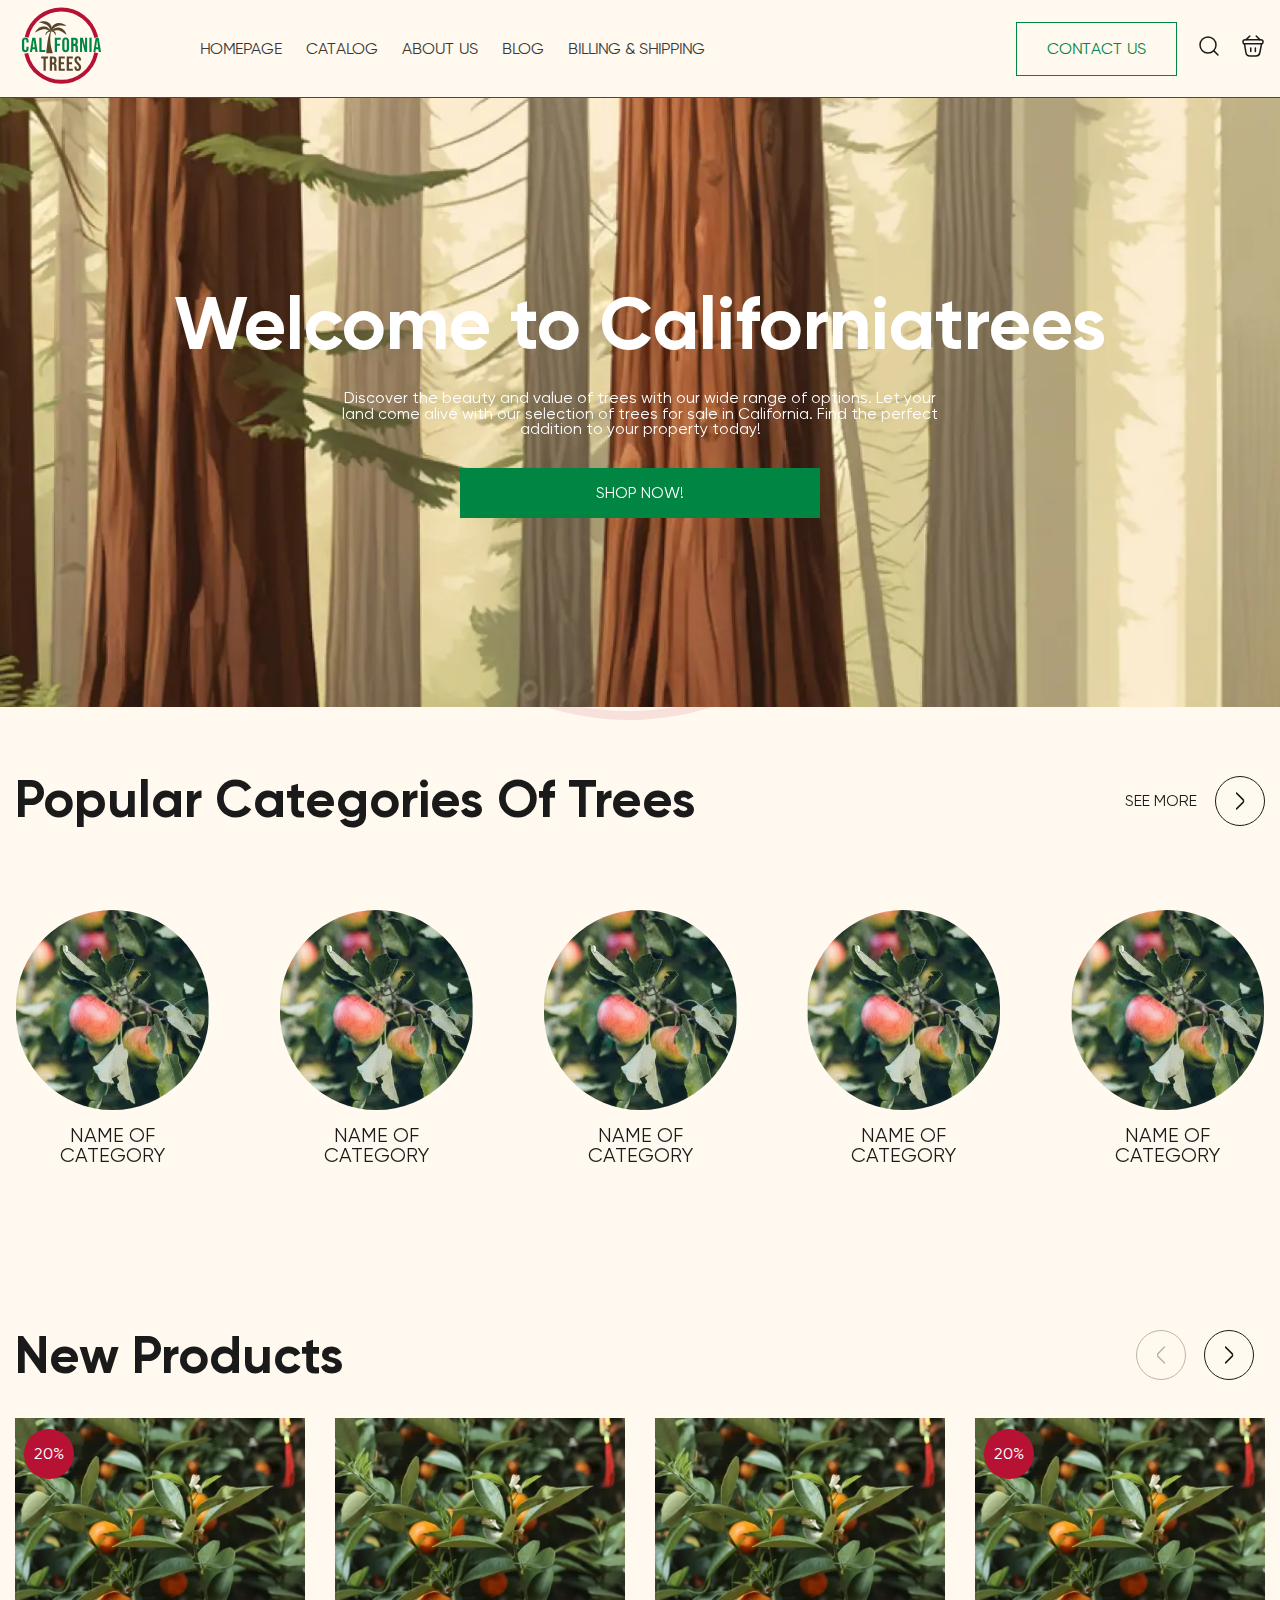
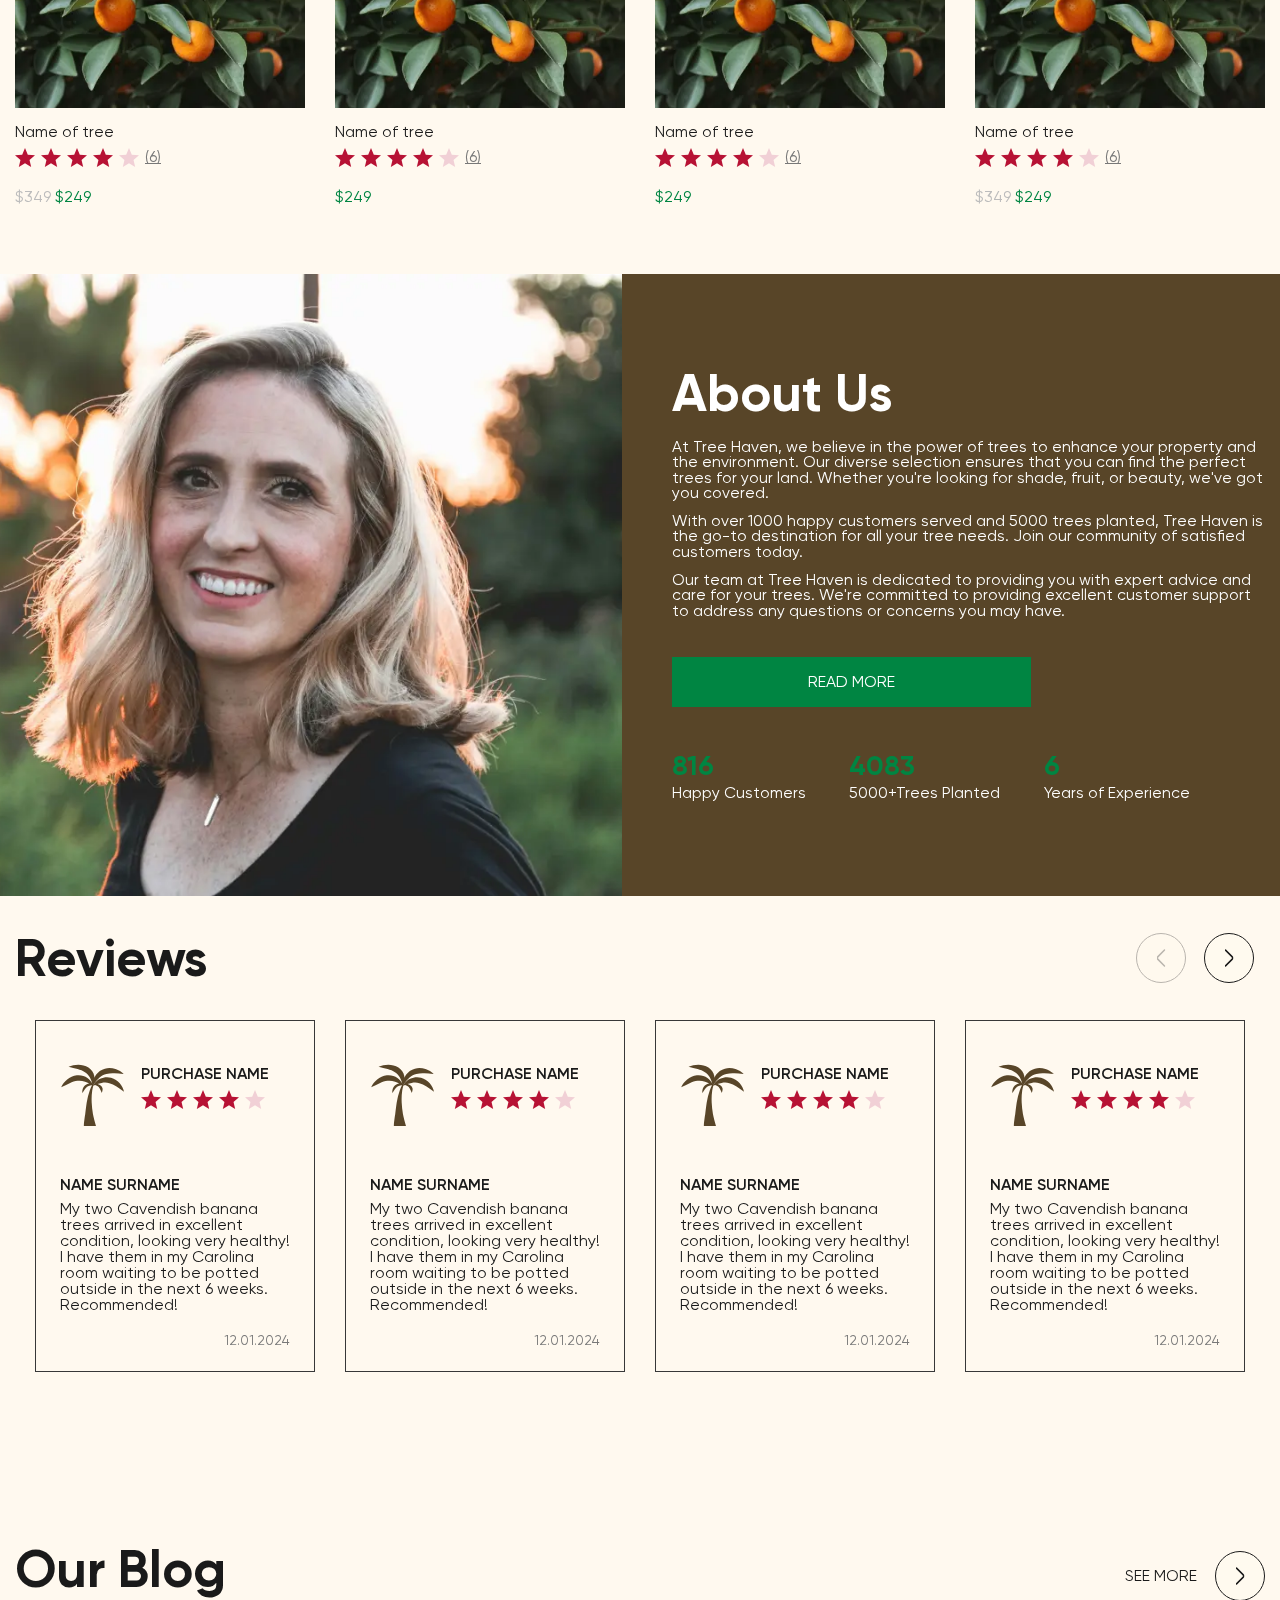
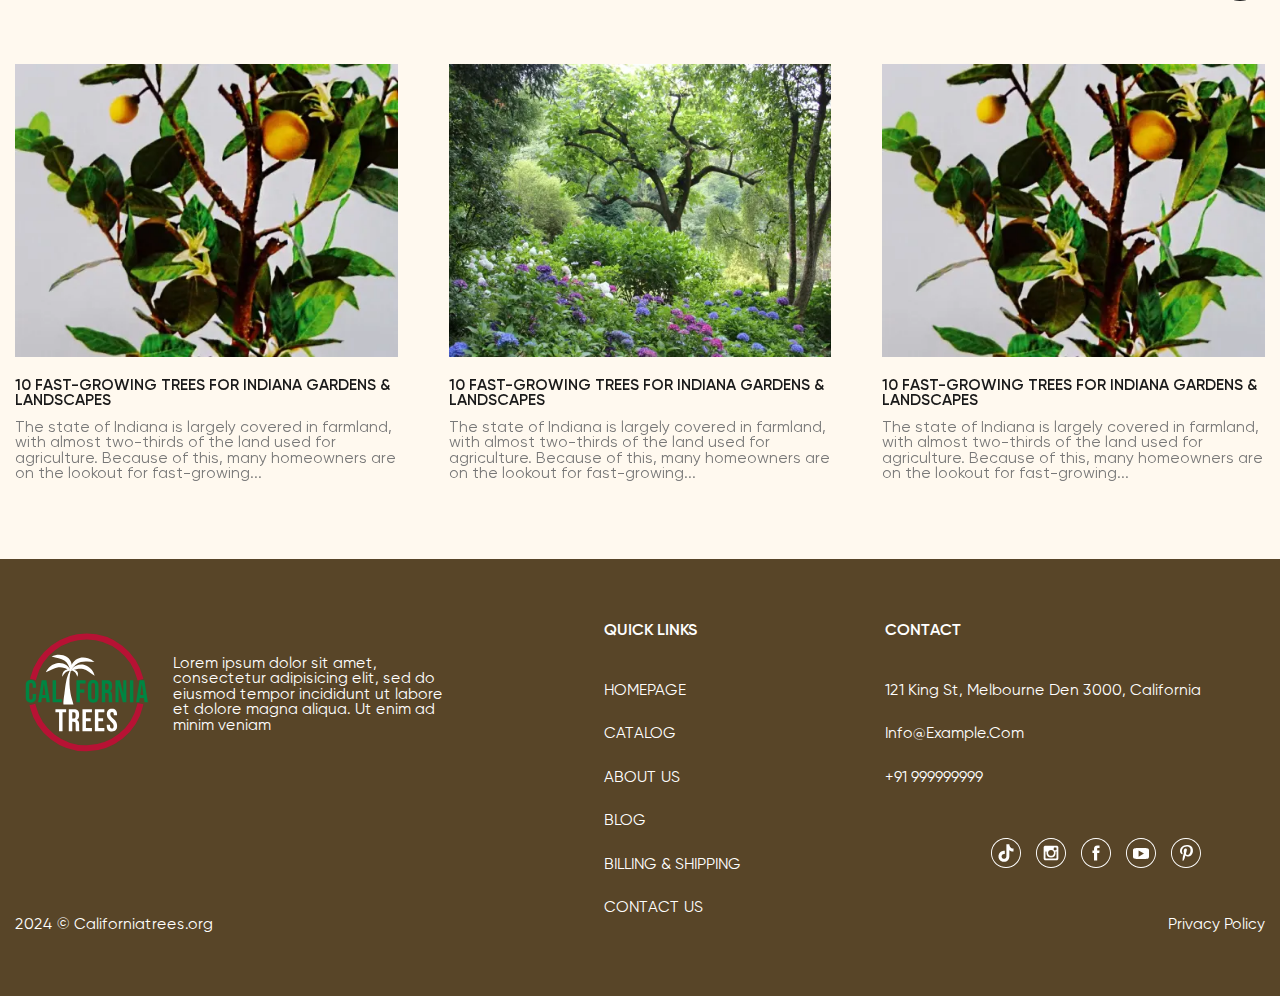
==== commit 0994cf36: "Update index.html" ====
--- a/index.html
+++ b/index.html
@@ -262,7 +262,7 @@
 							<p>With over 1000 happy customers served and 5000 trees planted, Tree Haven is the go-to destination for all your tree needs. Join our community of satisfied customers today.</p>
 							<p>Our team at Tree Haven is dedicated to providing you with expert advice and care for your trees. We're committed to providing excellent customer support to address any questions or concerns you may have.</p>
 						</div>
-						<a href="#" class="about__link button">Read more</a>
+						<a href="about.html" class="about__link button">Read more</a>
 						<div class="about__counters counters-about">
 							<div class="counters-about__item">
 								<div data-digits-counter class="counters-about__counter">1000</div>
@@ -621,4 +621,4 @@
 	<script src="js/app.min.js?_v=20240318155703"></script>
 </body>
 
-</html>+</html>
